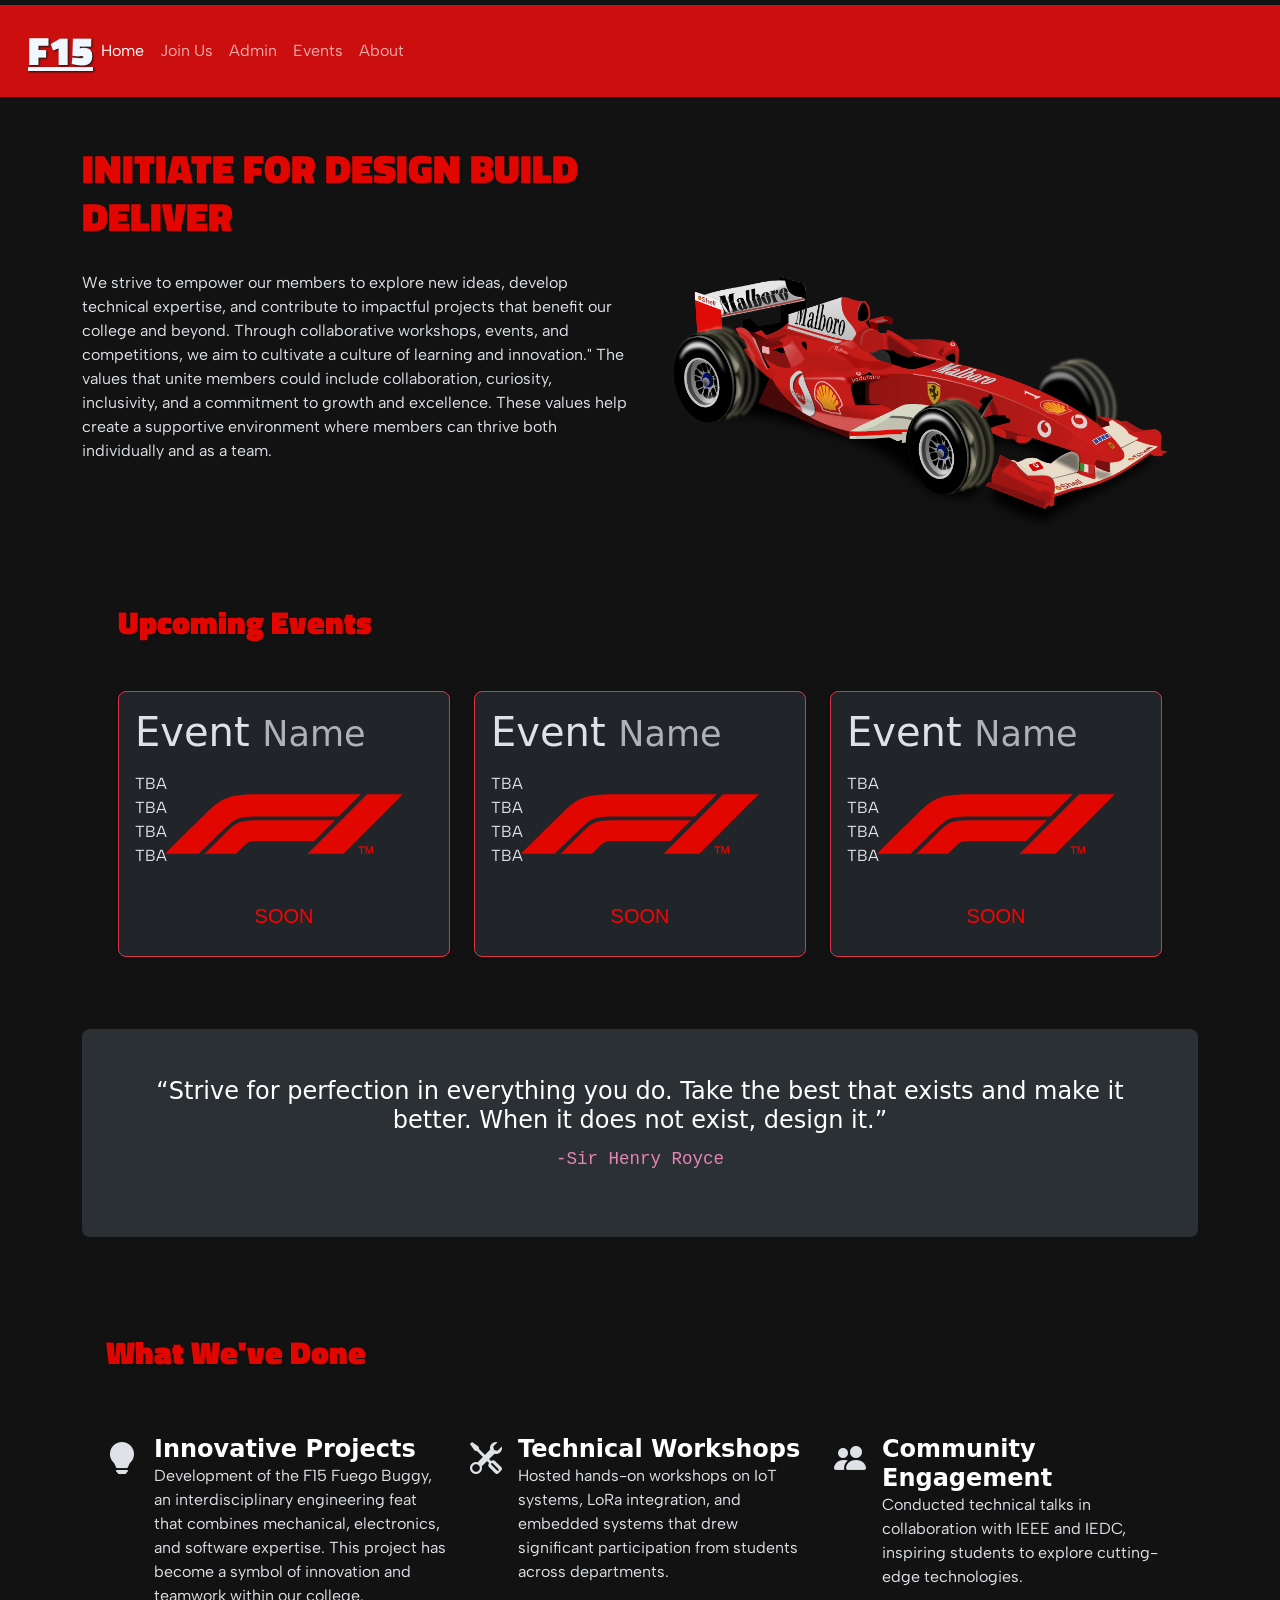
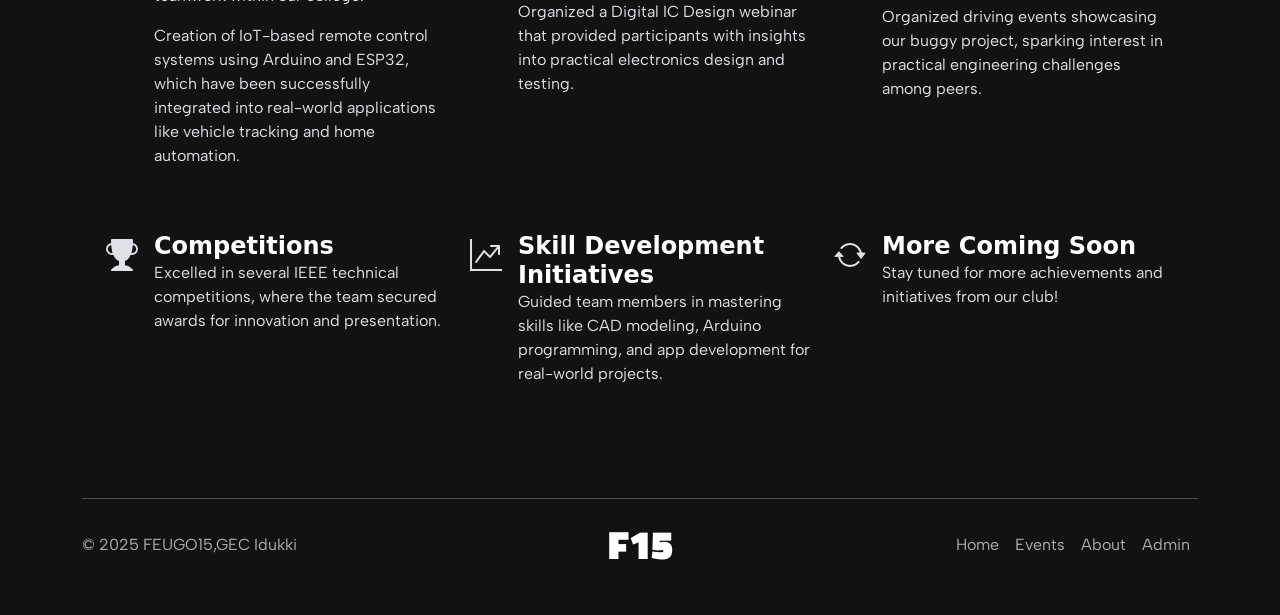
==== index.html @ 9b9661d3 "Change2" ====
<!DOCTYPE html>
<html lang="en" data-bs-theme="dark">
<head>
    <meta charset="UTF-8">
    <meta name="viewport" content="width=device-width, initial-scale=1.0">
    <link href="https://cdn.jsdelivr.net/npm/bootstrap@5.3.6/dist/css/bootstrap.min.css" rel="stylesheet" integrity="sha384-4Q6Gf2aSP4eDXB8Miphtr37CMZZQ5oXLH2yaXMJ2w8e2ZtHTl7GptT4jmndRuHDT" crossorigin="anonymous">
    <link href="https://fonts.googleapis.com/css2?family=Titillium+Web:wght@900&display=swap" rel="stylesheet">
    <link rel="stylesheet" href="./style.css">
    <link rel="stylesheet" href="https://unpkg.com/swiper/swiper-bundle.min.css" />
    <link rel="preconnect" href="https://fonts.googleapis.com">
<link rel="preconnect" href="https://fonts.gstatic.com" crossorigin>
<!-- Add this line in your <head> -->
<link rel="stylesheet" href="https://cdn.jsdelivr.net/npm/bootstrap-icons@1.11.3/font/bootstrap-icons.min.css">
<link rel="preconnect" href="https://fonts.googleapis.com">
<link rel="preconnect" href="https://fonts.gstatic.com" crossorigin>
<link href="https://fonts.googleapis.com/css2?family=Albert+Sans:ital,wght@0,100..900;1,100..900&family=Barlow+Condensed:ital,wght@0,100;0,200;0,300;0,400;0,500;0,600;0,700;0,800;0,900;1,100;1,200;1,300;1,400;1,500;1,600;1,700;1,800;1,900&family=Orbitron:wght@400..900&family=Poppins:ital,wght@0,100;0,200;0,300;0,400;0,500;0,600;0,700;0,800;0,900;1,100;1,200;1,300;1,400;1,500;1,600;1,700;1,800;1,900&display=swap" rel="stylesheet">    <script src="https://unpkg.com/swiper/swiper-bundle.min.js"></script>

    <title>Fuego15-hey</title>
</head>
<body style="background-color: #0000;">
    <nav class="navbar navbar-expand-lg px-3 py-3 nav-dark" style="background-color: rgb(203, 14, 14); margin-top: 5px;">
  <div class="container-fluid">
    <a class="formula-1-text" style="color: aliceblue; font-size: 40px;" href="#">F15</a>
        
    <button class="navbar-toggler" type="button" data-bs-toggle="collapse" data-bs-target="#navbarSupportedContent" aria-controls="navbarSupportedContent" aria-expanded="false" aria-label="Toggle navigation">
      <span class="navbar-toggler-icon"></span>
    </button>
    
    <div class="collapse navbar-collapse" id="navbarSupportedContent">
      <ul class="navbar-nav me-auto mb-2 mb-lg-0">
        <li class="nav-item">
          <a class="nav-link active" aria-current="page" href="#">Home</a>
        </li>
        <li class="nav-item">
          <a class="nav-link" href="#join">Join Us</a>
        </li>
        <li class="nav-item">
          <a class="nav-link" href="#">Admin</a>
        </li>
        <li class="nav-item">
          <a class="nav-link" href="#event">Events</a>
        </li>
        <li class="nav-item dropdown">
          <a class="nav-link" href="./about.html">
            About
          </a>
      
        </li>
        <li class="nav-item">
          <a class="nav-link disabled" aria-disabled="true"></a>
        </li>
      </ul>
      
    </div>
  </div>
</nav>
</div>
<section class="intro container mt-5">
    <div class="row">
        <div class="col-md-6">
            <h1 class="formula-1-text" style="margin-bottom: 30px; margin-right: 50px; font-size: 40px;">INITIATE FOR DESIGN BUILD DELIVER</h1>
            <p style="margin-bottom: 30px;"> We strive to empower our members to explore new ideas, develop technical expertise, and contribute to impactful projects that benefit our college and beyond. Through collaborative workshops, events, and competitions, we aim to cultivate a culture of learning and innovation."

The values that unite members could include collaboration, curiosity, inclusivity, and a commitment to growth and excellence. These values help create a supportive environment where members can thrive both individually and as a team.

</p>
        </div>
        <div class="col-md-6">
            <img src="./src/f1car.png" controls class="img-fluid" alt="videofile" style="border-radius: 5px;">
         </div>
    </div>
</section>
<section class="container mt-5">
    
</section>
<section class="container mt-5">
    
</section>

<section id="event" class="event container mt-5 px-5">
  <h1 class="formula-1-text " style="margin-bottom: 50px;">Upcoming Events</h1>
  <div class="row row-cols-1 row-cols-md-3 mb-3" style="justify-content: left;">
     <div class="col">
  <div class="card mb-4 rounded-3 shadow-sm text-start border border-danger" style="background-image: url('./src/F1\ Formula\ 1.svg'); background-size: cover; background-position: center;">
    <!-- Removed the empty card-body that was adding top space -->
    <div class="card-body">
      <h1 class="card-title pricing-card-title">Event
        <small class="text-body-secondary fw-light">Name</small>
      </h1>
      <ul class="list-unstyled mt-3 mb-4">
        <li>TBA</li>
        <li>TBA</li>
        <li>TBA</li>
        <li>TBA</li>
      </ul>
      <button type="button" class="w-100 btn btn-lg" style="font-family:'Franklin Gothic Medium', 'Arial Narrow', Arial, sans-serif; color: red;">SOON</button>
    </div>
  </div>
</div>
<div class="col">
  <div class="card mb-4 rounded-3 shadow-sm text-start border border-danger" style="background-image: url('./src/F1\ Formula\ 1.svg'); background-size: cover; background-position: center;">
    <!-- Removed the empty card-body that was adding top space -->
    <div class="card-body">
      <h1 class="card-title pricing-card-title">Event
        <small class="text-body-secondary fw-light">Name</small>
      </h1>
      <ul class="list-unstyled mt-3 mb-4">
        <li>TBA</li>
        <li>TBA</li>
        <li>TBA</li>
        <li>TBA</li>
      </ul>
      <button type="button" class="w-100 btn btn-lg "  style="font-family:'Franklin Gothic Medium', 'Arial Narrow', Arial, sans-serif; color: red;">SOON</button>
    </div>
  </div>
</div>
<div class="col">
  <div class="card mb-4 rounded-3 shadow-sm text-start border border-danger" style="background-image: url('./src/F1\ Formula\ 1.svg'); background-size: cover; background-position: center;">
    <!-- Removed the empty card-body that was adding top space -->
    <div class="card-body">
      
      <h1 class="card-title pricing-card-title">Event
        <small class="text-body-secondary fw-light">Name</small>
        
      </h1>
      
      <ul class="list-unstyled mt-3 mb-4">
        <li>TBA</li>
        <li>TBA</li>
        <li>TBA</li>
        <li>TBA</li>
      </ul>
      <button type="button" class="w-100 btn btn-lg "  style="font-family:'Franklin Gothic Medium', 'Arial Narrow', Arial, sans-serif; color: red;">SOON</button>
    </div>
  </div>
</div>
</div>
</section>
<section class="container mt-5">
 <div class="p-5 text-center bg-body-tertiary rounded-3">
   <h4 class="text-body-emphasis">“Strive for perfection in everything you do. Take the best that exists and make it better. When it does not exist, design it.”</h4>
    <p class="lead">
<code>-Sir Henry Royce</code>


</p> </div>
</section>


<!-- Combined "What We've Done" content into the selected section with Bootstrap columns and icons -->
<section class="what-we-done">
  <div class="container mt-5">
  <div class="container px-4 py-5" id="featured-3">
    <h2 class="pb-2 formula-1-text">What We've Done</h2>
    <div class="row g-4 py-5 row-cols-1 row-cols-lg-3">
      <div class="feature col d-flex align-items-start">
        <div class="feature-icon d-inline-flex align-items-center justify-content-center  fs-2 mb-3 me-3">
          <i class="bi bi-lightbulb-fill"></i>
        </div>
        <div>
          <h3 class="fw-bold mb-0 fs-4 text-body-emphasis">Innovative Projects</h3>
          <p>Development of the F15 Fuego Buggy, an interdisciplinary engineering feat that combines mechanical, electronics, and software expertise. This project has become a symbol of innovation and teamwork within our college.</p>
          <p>Creation of IoT-based remote control systems using Arduino and ESP32, which have been successfully integrated into real-world applications like vehicle tracking and home automation.</p>
        </div>
      </div>
      <div class="feature col d-flex align-items-start">
        <div class="feature-icon d-inline-flex align-items-center justify-content-center  fs-2 mb-3 me-3">
          <i class="bi bi-tools"></i>
        </div>
        <div>
          <h3 class="fw-bold mb-0 fs-4 text-body-emphasis">Technical Workshops</h3>
          <p>Hosted hands-on workshops on IoT systems, LoRa integration, and embedded systems that drew significant participation from students across departments.</p>
          <p>Organized a Digital IC Design webinar that provided participants with insights into practical electronics design and testing.</p>
        </div>
      </div>
      <div class="feature col d-flex align-items-start">
        <div class="feature-icon d-inline-flex align-items-center justify-content-center  fs-2 mb-3 me-3">
          <i class="bi bi-people-fill"></i>
        </div>
        <div>
          <h3 class="fw-bold mb-0 fs-4 text-body-emphasis">Community Engagement</h3>
          <p>Conducted technical talks in collaboration with IEEE and IEDC, inspiring students to explore cutting-edge technologies.</p>
          <p>Organized driving events showcasing our buggy project, sparking interest in practical engineering challenges among peers.</p>
        </div>
      </div>
    </div>
    <div class="row g-4 row-cols-1 row-cols-lg-3">
      <div class="feature col d-flex align-items-start">
        <div class="feature-icon d-inline-flex align-items-center justify-content-center  fs-2 mb-3 me-3">
          <i class="bi bi-trophy-fill"></i>
        </div>
        <div>
          <h3 class="fw-bold mb-0 fs-4 text-body-emphasis">Competitions</h3>
          <p>Excelled in several IEEE technical competitions, where the team secured awards for innovation and presentation.</p>
        </div>
      </div>
      <div class="feature col d-flex align-items-start">
        <div class="feature-icon d-inline-flex align-items-center justify-content-center  fs-2 mb-3 me-3">
          <i class="bi bi-graph-up-arrow"></i>
        </div>
        <div>
          <h3 class="fw-bold mb-0 fs-4 text-body-emphasis">Skill Development Initiatives</h3>
          <p>Guided team members in mastering skills like CAD modeling, Arduino programming, and app development for real-world projects.</p>
        </div>
      </div>
      <div class="feature col d-flex align-items-start">
        <div class="feature-icon d-inline-flex align-items-center justify-content-center   fs-2 mb-3 me-3">
          <i class="bi bi-arrow-repeat spinner" role="status" aria-label="Loading"></i>
        </div>
        <div>
          <h3 class="fw-bold mb-0 fs-4 text-body-emphasis">More Coming Soon</h3>
          <p>Stay tuned for more achievements and initiatives from our club!</p>
        </div>
      </div>
    </div>
  </div>
</section>
<!--- 

<section class="join">
<div id="join" class="container mt-5 d-flex justify-content-center">
<div class="col-md-7 col-lg-8"> <h4 class="formula-1-text">Join Us</h4> 
  <form class="needs-validation" novalidate=""> 
    <div class="row g-3"> 
      <div class="col-sm-6">
         <label for="firstName" class="form-label">First name</label> 
         <input type="text" class="form-control" id="firstName" placeholder="" value="" required="" fdprocessedid="rnt74s">
          <div class="invalid-feedback">
Valid first name is required.
</div> </div>
 <div class="col-sm-6"> 
  <label for="lastName" class="form-label">Last name</label> 
  <input type="text" class="form-control" id="lastName" placeholder="" value="" required="" fdprocessedid="wjozet"> 
  <div class="invalid-feedback">
Valid last name is required.
</div> 
</div> 
<div class="col-12"> 
  <div class="col-12"> <label for="email" class="form-label">Contact </label> <input type="email" class="form-control" id="email" placeholder="contact" fdprocessedid="20s03f"> <div class="invalid-feedback">
Please enter a valid email address for shipping updates.
</div> </div> </div>
  <button class="w-100 btn btn-primary btn-lg" type="submit" fdprocessedid="j8q9zg">Submit</button> </form> </div>
</div>
</section>-->
<section class="footer">
<div class="container mt-5">
  <footer class="d-flex flex-wrap justify-content-between align-items-center py-3 my-4 border-top">
     <p class="col-md-4 mb-0 text-body-secondary">© 2025 FEUGO15,GEC Idukki</p> 
 
      <a class="formula-1-text col-md-4 d-flex align-items-center justify-content-center mb-3 mb-md-0 me-md-auto link-body-emphasis text-decoration-none" aria-label="Bootstrap" style="color: aliceblue; font-size: 40px;" href="#">F15</a>
      
    </a>
     <ul class="nav col-md-4 justify-content-end">
       <li class="nav-item"><a href="#" class="nav-link px-2 text-body-secondary">Home</a>
      </li> 
      <li class="nav-item">
        <a href="#event" class="nav-link px-2 text-body-secondary">Events</a>
      </li> 
      <li class="nav-item">
        <a href="./about.html" class="nav-link px-2 text-body-secondary">About</a>
      </li> 
      <li class="nav-item">
        <a href="#" class="nav-link px-2 text-body-secondary">Admin</a>
      </li>
   
    </ul> 
  </footer>
  </div>
</section>
                               

    <script src="https://cdn.jsdelivr.net/npm/bootstrap@5.3.6/dist/js/bootstrap.bundle.min.js" integrity="sha384-j1CDi7MgGQ12Z7Qab0qlWQ/Qqz24Gc6BM0thvEMVjHnfYGF0rmFCozFSxQBxwHKO" crossorigin="anonymous"></script>
    </body>
</html>
---- style.css ----
/* style.css */
.formula-1-text {
    font-family: 'Titillium Web', Arial, sans-serif;
    font-weight: 900;
    text-transform: uppercas
    letter-spacing: 0.15em;
    font-size: 2rem;
    color: #e10600; /* Formula 1 red */
    text-shadow: 1px 1px 2px #111;
    /* Remove inline font-family and color from HTML */
}
p,li {
  font-family: "Albert Sans", sans-serif;
  font-optical-sizing: auto;
  font-weight: <weight>;
  font-style: normal;
}
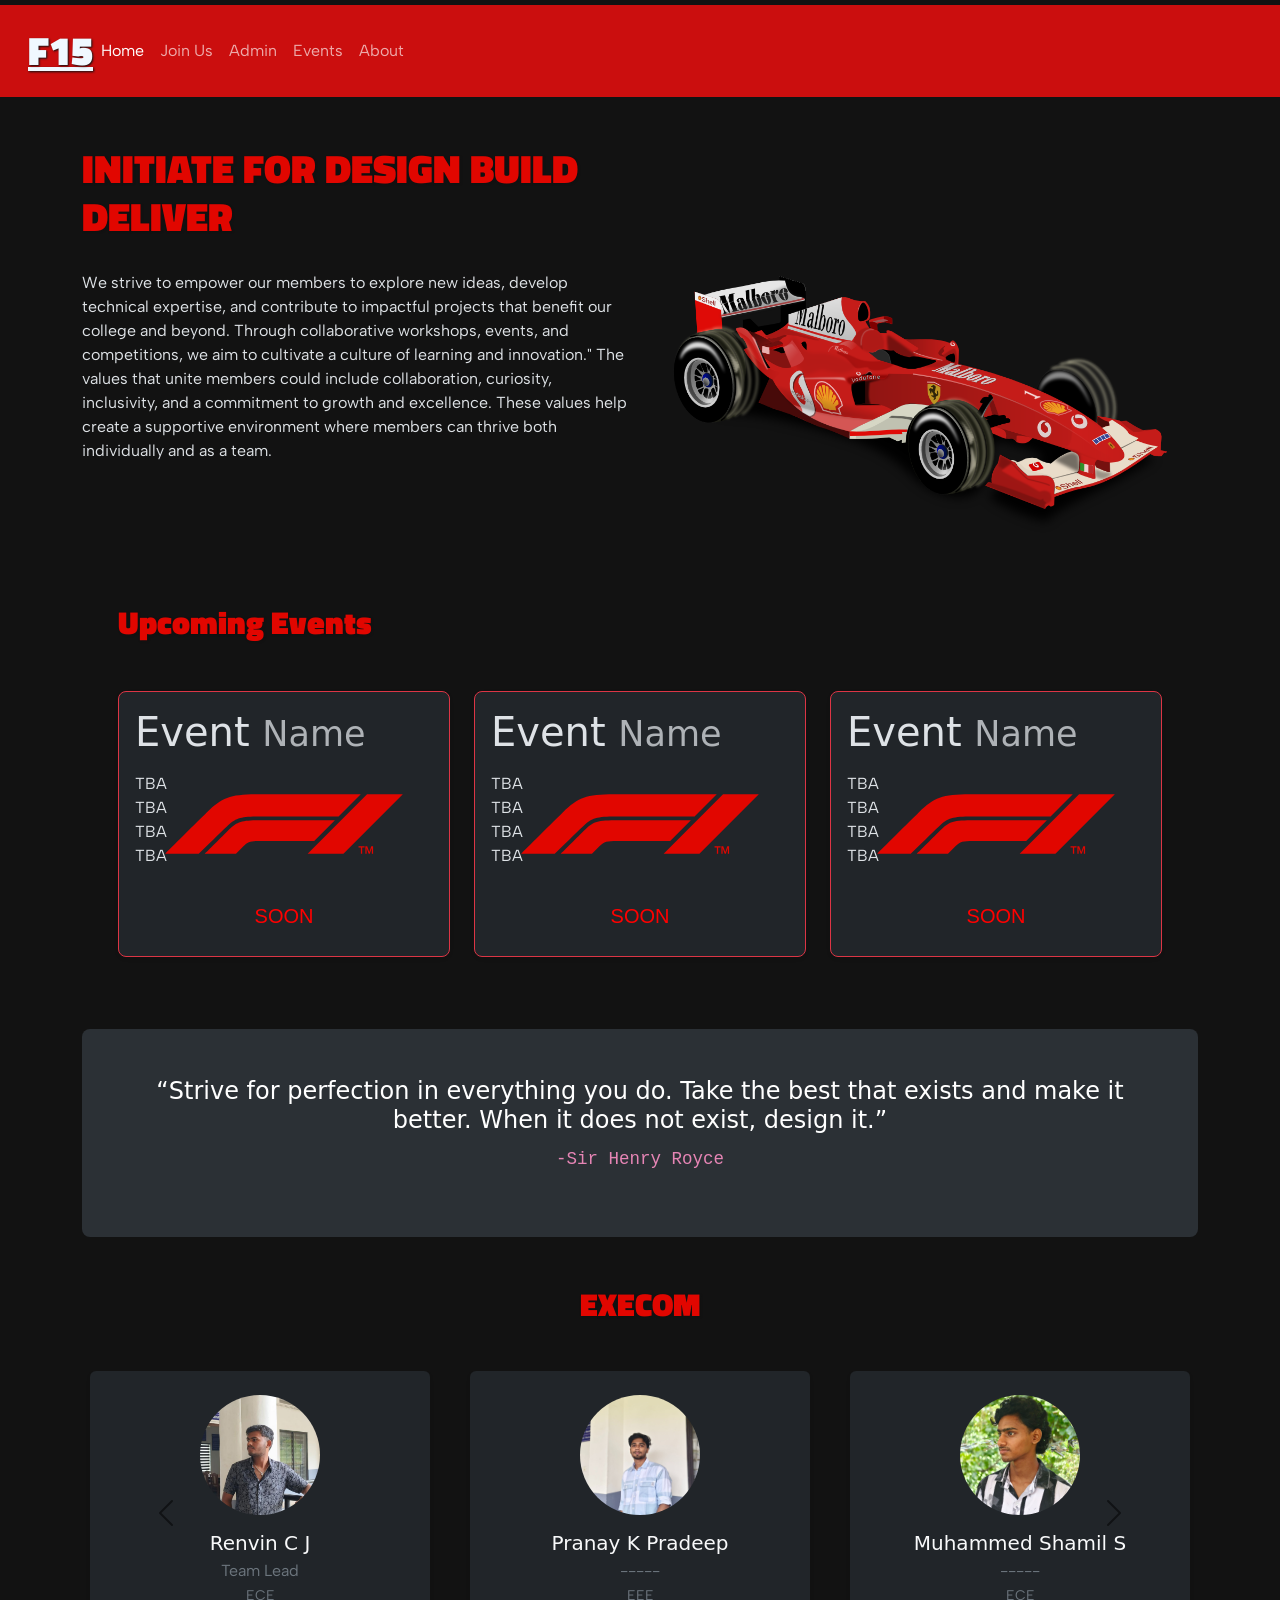
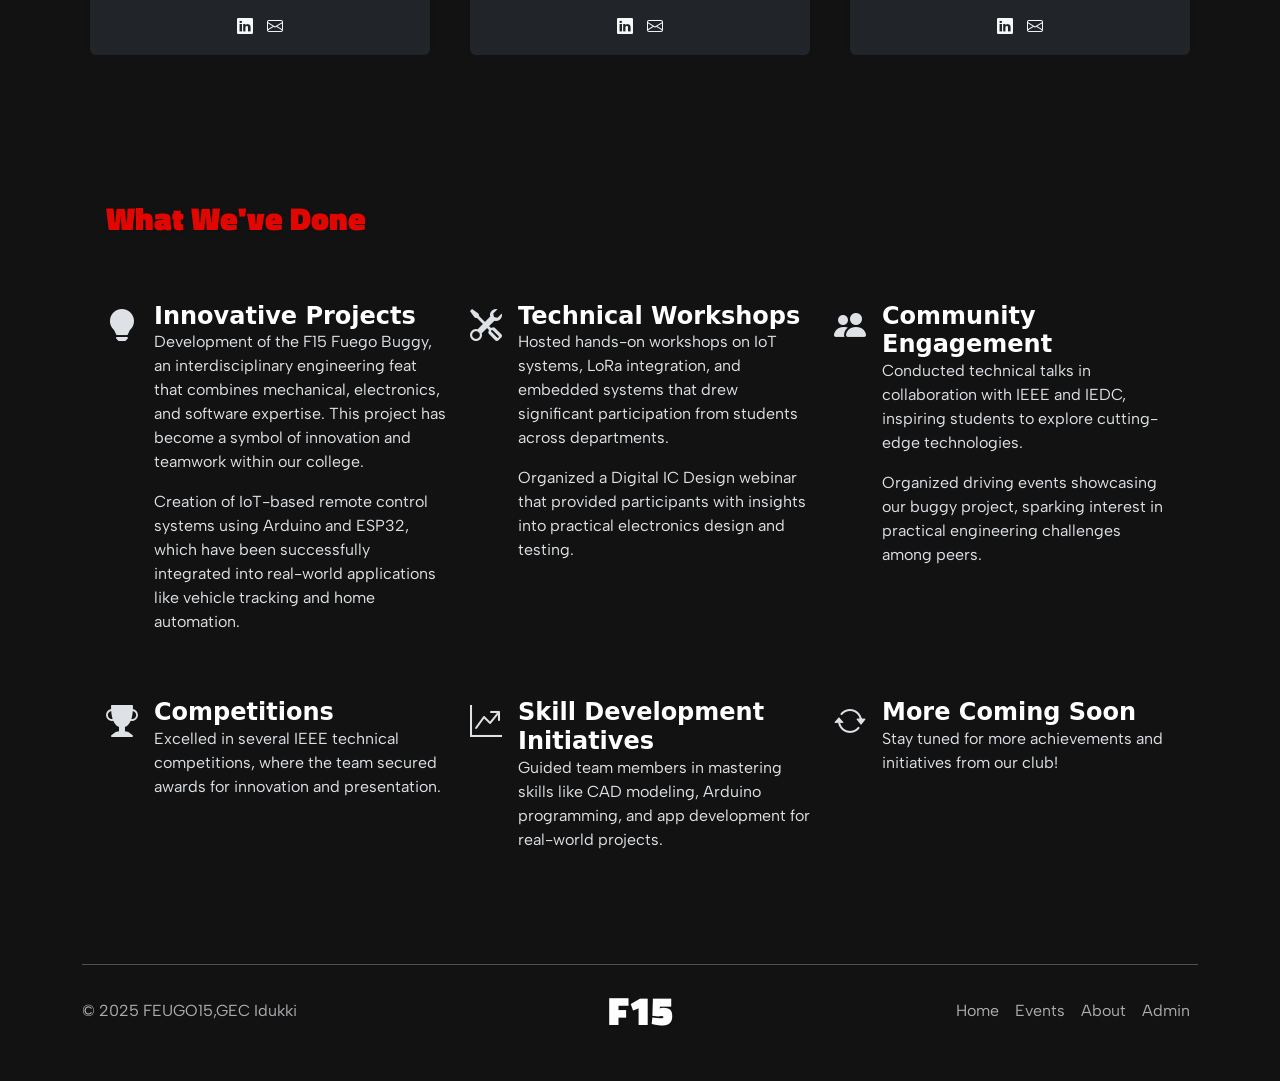
==== commit f224d7e1: "Change8" ====
--- a/index.html
+++ b/index.html
@@ -145,7 +145,112 @@
 
 </p> </div>
 </section>
-
+<section class="members py-5">
+  <div class="container">
+    <h1 class="formula-1-text mb-5 text-center" data-aos="fade-up">EXECOM</h1>
+    <div id="membersCarousel" class="carousel slide" data-bs-ride="carousel">
+      <div class="carousel-inner">
+        <!-- Slide 1 -->
+        <div class="carousel-item active">
+          <div class="row justify-content-center">
+            <div class="col-10 col-sm-6 col-md-4">
+              <div class="card text-center border-0 shadow-sm bg-dark text-light mx-2">
+                <img src="./src/members/renvun.png" class="card-img-top rounded-circle mx-auto mt-4" alt="Renvin C J" style="width: 120px; height: 120px; object-fit: cover;">
+                <div class="card-body">
+                  <h5 class="card-title mb-1">Renvin C J</h5>
+                  <p class="card-text mb-2 text-secondary">Team Lead<br><span class="small">ECE</span></p>
+                  <div>
+                    <a href="#" class="text-light me-2"><i class="bi bi-linkedin"></i></a>
+                    <a href="#" class="text-light"><i class="bi bi-envelope"></i></a>
+                  </div>
+                </div>
+              </div>
+            </div>
+            <div class="col-10 col-sm-6 col-md-4 d-none d-md-block">
+              <div class="card text-center border-0 shadow-sm bg-dark text-light mx-2">
+                <img src="./src/members/pranay.jpg" class="card-img-top rounded-circle mx-auto mt-4" alt="Pranay K Pradeep" style="width: 120px; height: 120px; object-fit: cover;">
+                <div class="card-body">
+                  <h5 class="card-title mb-1">Pranay K Pradeep</h5>
+                  <p class="card-text mb-2 text-secondary">-----<br><span class="small">EEE</span></p>
+                  <div>
+                    <a href="#" class="text-light me-2"><i class="bi bi-linkedin"></i></a>
+                    <a href="#" class="text-light"><i class="bi bi-envelope"></i></a>
+                  </div>
+                </div>
+              </div>
+            </div>
+            <div class="col-10 col-sm-6 col-md-4 d-none d-md-block">
+              <div class="card text-center border-0 shadow-sm bg-dark text-light mx-2">
+                <img src="./src/members/shamil.jpg" class="card-img-top rounded-circle mx-auto mt-4" alt="Muhammed Shamil S" style="width: 120px; height: 120px; object-fit: cover;">
+                <div class="card-body">
+                  <h5 class="card-title mb-1">Muhammed Shamil S</h5>
+                  <p class="card-text mb-2 text-secondary">-----<br><span class="small">ECE</span></p>
+                  <div>
+                    <a href="#" class="text-light me-2"><i class="bi bi-linkedin"></i></a>
+                    <a href="#" class="text-light"><i class="bi bi-envelope"></i></a>
+                  </div>
+                </div>
+              </div>
+            </div>
+          </div>
+        </div>
+        <!-- Slide 2 -->
+        <div class="carousel-item">
+          <div class="row justify-content-center">
+            <div class="col-10 col-sm-6 col-md-4">
+              <div class="card text-center border-0 shadow-sm bg-dark text-light mx-2">
+                <img src="./src/members/joel.png" class="card-img-top rounded-circle mx-auto mt-4" alt="Joel Joseph" style="width: 120px; height: 120px; object-fit: cover;">
+                <div class="card-body">
+                  <h5 class="card-title mb-1">Joel Joseph</h5>
+                  <p class="card-text mb-2 text-secondary">-----<br><span class="small">EEE</span></p>
+                  <div>
+                    <a href="#" class="text-light me-2"><i class="bi bi-linkedin"></i></a>
+                    <a href="#" class="text-light"><i class="bi bi-envelope"></i></a>
+                  </div>
+                </div>
+              </div>
+            </div>
+            <div class="col-10 col-sm-6 col-md-4 d-none d-md-block">
+              <div class="card text-center border-0 shadow-sm bg-dark text-light mx-2">
+                <img src="./src/members/arjun.png" class="card-img-top rounded-circle mx-auto mt-4" alt="Arjun" style="width: 120px; height: 120px; object-fit: cover;">
+                <div class="card-body">
+                  <h5 class="card-title mb-1">Arjun</h5>
+                  <p class="card-text mb-2 text-secondary">-----<br><span class="small">EEE</span></p>
+                  <div>
+                    <a href="#" class="text-light me-2"><i class="bi bi-linkedin"></i></a>
+                    <a href="#" class="text-light"><i class="bi bi-envelope"></i></a>
+                  </div>
+                </div>
+              </div>
+            </div>
+            <div class="col-10 col-sm-6 col-md-4 d-none d-md-block">
+              <div class="card text-center border-0 shadow-sm bg-dark text-light mx-2">
+                <img src="./src/members/athul.png" class="card-img-top rounded-circle mx-auto mt-4" alt="Athul Krishnan" style="width: 120px; height: 120px; object-fit: cover;">
+                <div class="card-body">
+                  <h5 class="card-title mb-1">Athul Krishnan</h5>
+                  <p class="card-text mb-2 text-secondary">-----<br><span class="small">EEE</span></p>
+                  <div>
+                    <a href="#" class="text-light me-2"><i class="bi bi-linkedin"></i></a>
+                    <a href="#" class="text-light"><i class="bi bi-envelope"></i></a>
+                  </div>
+                </div>
+              </div>
+            </div>
+          </div>
+        </div>
+        <!-- Add more slides as needed, each with up to 3 members -->
+      </div>
+      <button class="carousel-control-prev" type="button" data-bs-target="#membersCarousel" data-bs-slide="prev">
+        <span class="carousel-control-prev-icon" aria-hidden="true"></span>
+        <span class="visually-hidden">Previous</span>
+      </button>
+      <button class="carousel-control-next" type="button" data-bs-target="#membersCarousel" data-bs-slide="next">
+        <span class="carousel-control-next-icon" aria-hidden="true"></span>
+        <span class="visually-hidden">Next</span>
+      </button>
+    </div>
+  </div>
+</section>
 
 <!-- Combined "What We've Done" content into the selected section with Bootstrap columns and icons -->
 <section class="what-we-done">
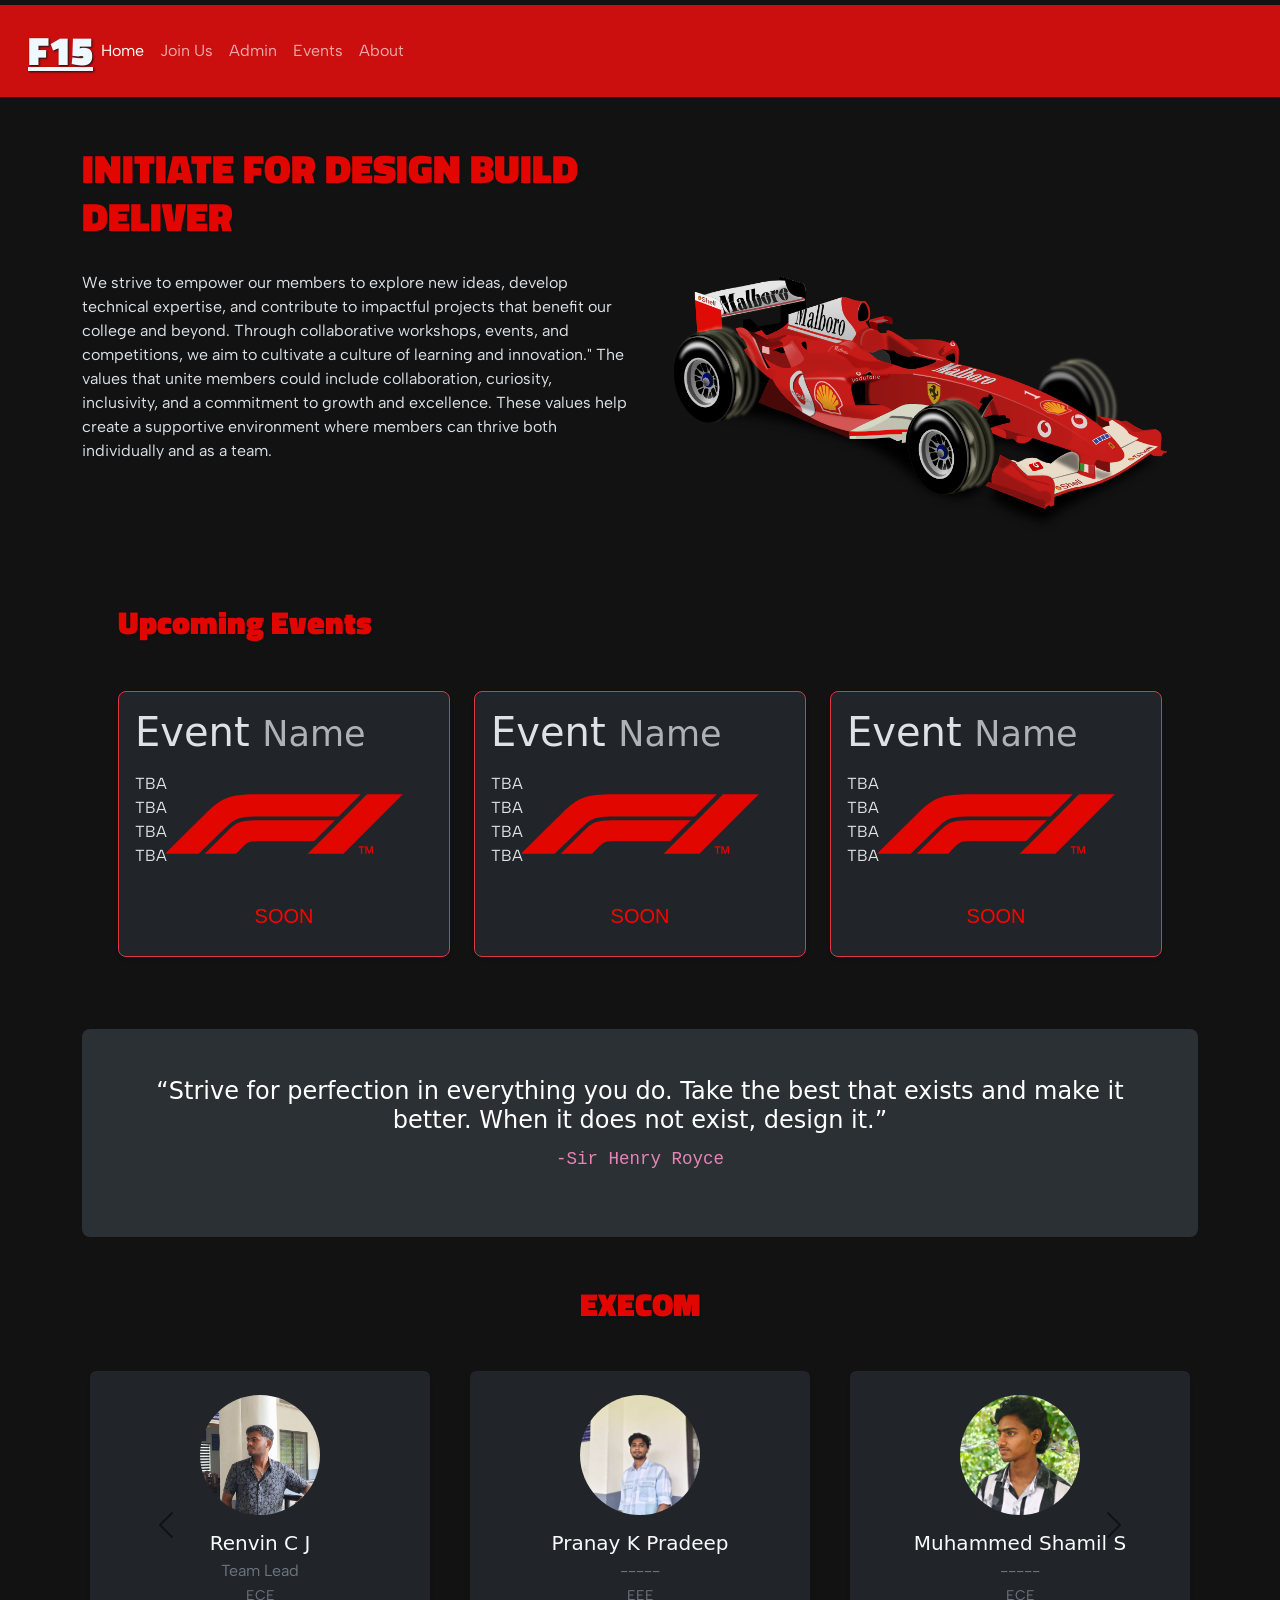
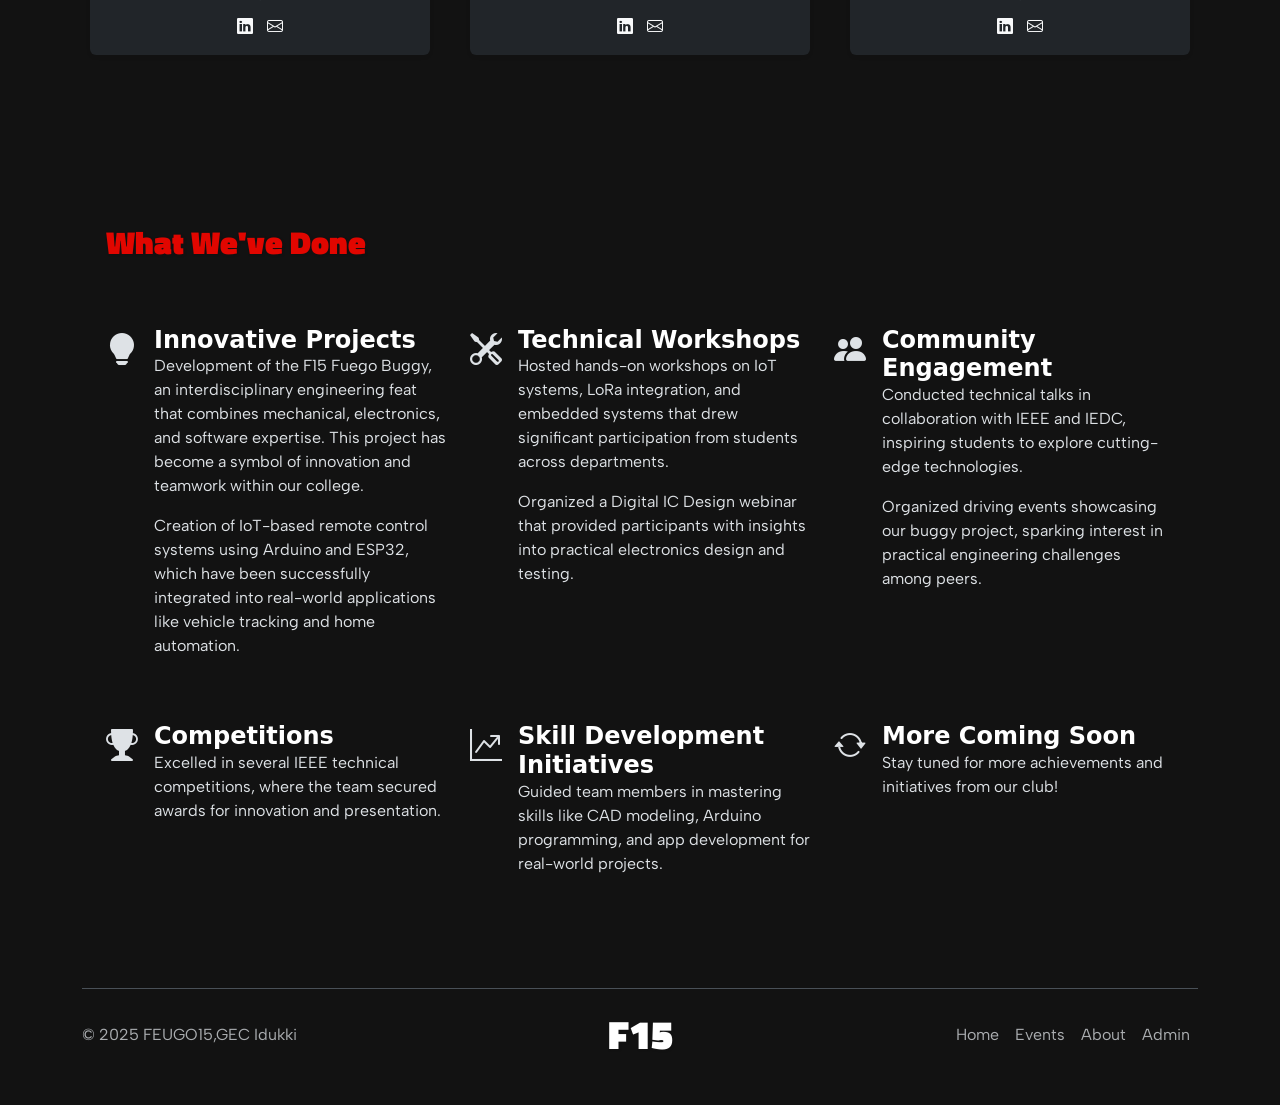
==== commit 9573bce8: "Change9" ====
--- a/index.html
+++ b/index.html
@@ -153,7 +153,7 @@
         <!-- Slide 1 -->
         <div class="carousel-item active">
           <div class="row justify-content-center">
-            <div class="col-10 col-sm-6 col-md-4">
+            <div class="col-12 col-sm-6 col-md-4 mb-4">
               <div class="card text-center border-0 shadow-sm bg-dark text-light mx-2">
                 <img src="./src/members/renvun.png" class="card-img-top rounded-circle mx-auto mt-4" alt="Renvin C J" style="width: 120px; height: 120px; object-fit: cover;">
                 <div class="card-body">
@@ -166,7 +166,7 @@
                 </div>
               </div>
             </div>
-            <div class="col-10 col-sm-6 col-md-4 d-none d-md-block">
+            <div class="col-12 col-sm-6 col-md-4 mb-4 d-none d-sm-block">
               <div class="card text-center border-0 shadow-sm bg-dark text-light mx-2">
                 <img src="./src/members/pranay.jpg" class="card-img-top rounded-circle mx-auto mt-4" alt="Pranay K Pradeep" style="width: 120px; height: 120px; object-fit: cover;">
                 <div class="card-body">
@@ -179,7 +179,7 @@
                 </div>
               </div>
             </div>
-            <div class="col-10 col-sm-6 col-md-4 d-none d-md-block">
+            <div class="col-12 col-sm-6 col-md-4 mb-4 d-none d-md-block">
               <div class="card text-center border-0 shadow-sm bg-dark text-light mx-2">
                 <img src="./src/members/shamil.jpg" class="card-img-top rounded-circle mx-auto mt-4" alt="Muhammed Shamil S" style="width: 120px; height: 120px; object-fit: cover;">
                 <div class="card-body">
@@ -197,7 +197,7 @@
         <!-- Slide 2 -->
         <div class="carousel-item">
           <div class="row justify-content-center">
-            <div class="col-10 col-sm-6 col-md-4">
+            <div class="col-12 col-sm-6 col-md-4 mb-4">
               <div class="card text-center border-0 shadow-sm bg-dark text-light mx-2">
                 <img src="./src/members/joel.png" class="card-img-top rounded-circle mx-auto mt-4" alt="Joel Joseph" style="width: 120px; height: 120px; object-fit: cover;">
                 <div class="card-body">
@@ -210,7 +210,7 @@
                 </div>
               </div>
             </div>
-            <div class="col-10 col-sm-6 col-md-4 d-none d-md-block">
+            <div class="col-12 col-sm-6 col-md-4 mb-4 d-none d-sm-block">
               <div class="card text-center border-0 shadow-sm bg-dark text-light mx-2">
                 <img src="./src/members/arjun.png" class="card-img-top rounded-circle mx-auto mt-4" alt="Arjun" style="width: 120px; height: 120px; object-fit: cover;">
                 <div class="card-body">
@@ -223,7 +223,7 @@
                 </div>
               </div>
             </div>
-            <div class="col-10 col-sm-6 col-md-4 d-none d-md-block">
+            <div class="col-12 col-sm-6 col-md-4 mb-4 d-none d-md-block">
               <div class="card text-center border-0 shadow-sm bg-dark text-light mx-2">
                 <img src="./src/members/athul.png" class="card-img-top rounded-circle mx-auto mt-4" alt="Athul Krishnan" style="width: 120px; height: 120px; object-fit: cover;">
                 <div class="card-body">
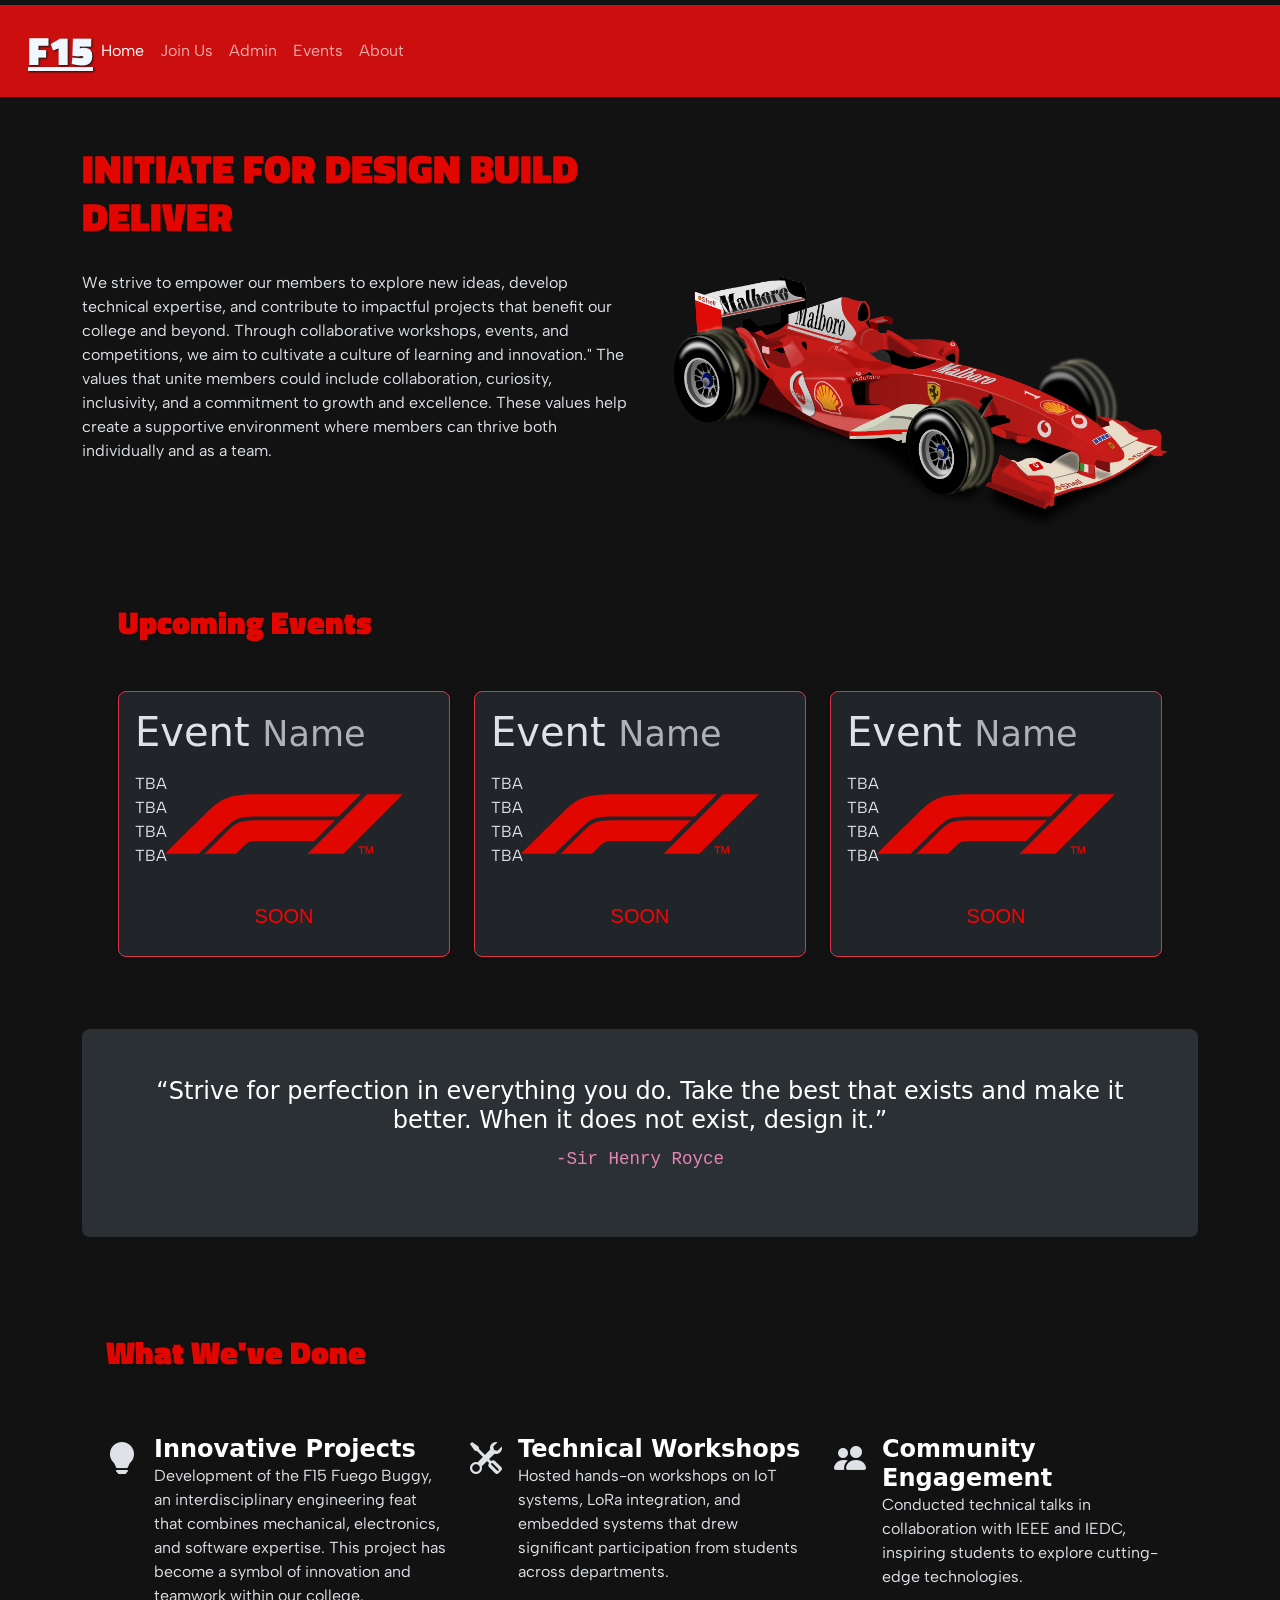
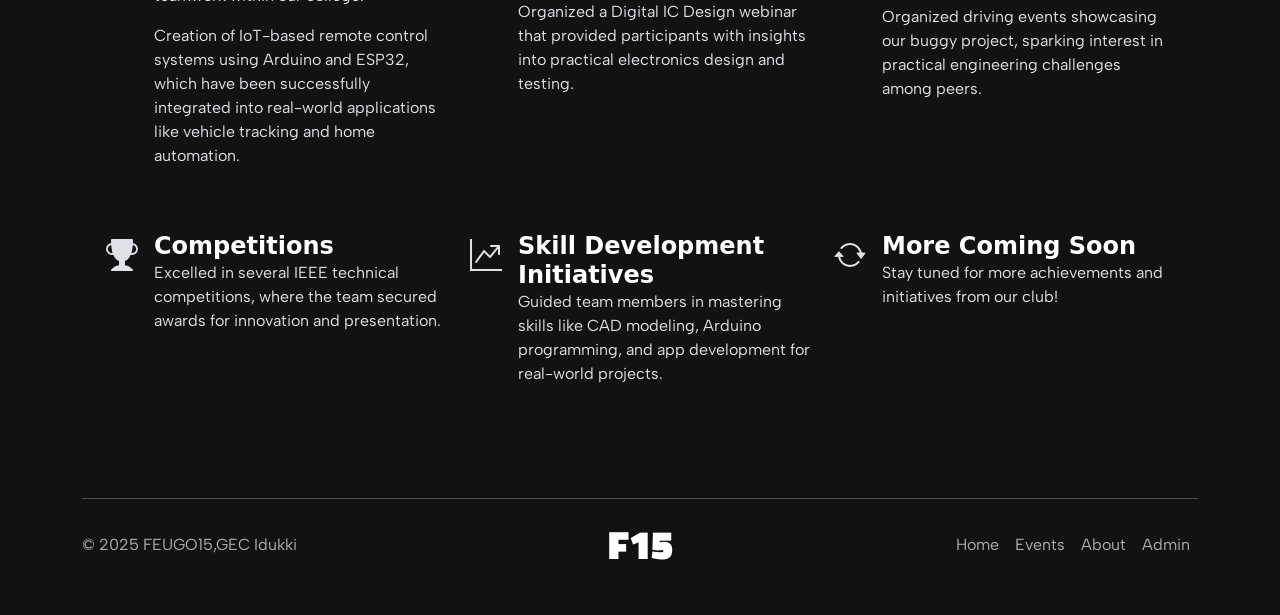
==== commit 986d061c: "Change10" ====
--- a/index.html
+++ b/index.html
@@ -145,12 +145,13 @@
 
 </p> </div>
 </section>
+<!---- 
 <section class="members py-5">
   <div class="container">
     <h1 class="formula-1-text mb-5 text-center" data-aos="fade-up">EXECOM</h1>
     <div id="membersCarousel" class="carousel slide" data-bs-ride="carousel">
       <div class="carousel-inner">
-        <!-- Slide 1 -->
+        
         <div class="carousel-item active">
           <div class="row justify-content-center">
             <div class="col-12 col-sm-6 col-md-4 mb-4">
@@ -194,7 +195,7 @@
             </div>
           </div>
         </div>
-        <!-- Slide 2 -->
+        <!-- Slide 2 --
         <div class="carousel-item">
           <div class="row justify-content-center">
             <div class="col-12 col-sm-6 col-md-4 mb-4">
@@ -238,7 +239,7 @@
             </div>
           </div>
         </div>
-        <!-- Add more slides as needed, each with up to 3 members -->
+        <!-- Add more slides as needed, each with up to 3 members --
       </div>
       <button class="carousel-control-prev" type="button" data-bs-target="#membersCarousel" data-bs-slide="prev">
         <span class="carousel-control-prev-icon" aria-hidden="true"></span>
@@ -251,7 +252,7 @@
     </div>
   </div>
 </section>
-
+--->
 <!-- Combined "What We've Done" content into the selected section with Bootstrap columns and icons -->
 <section class="what-we-done">
   <div class="container mt-5">
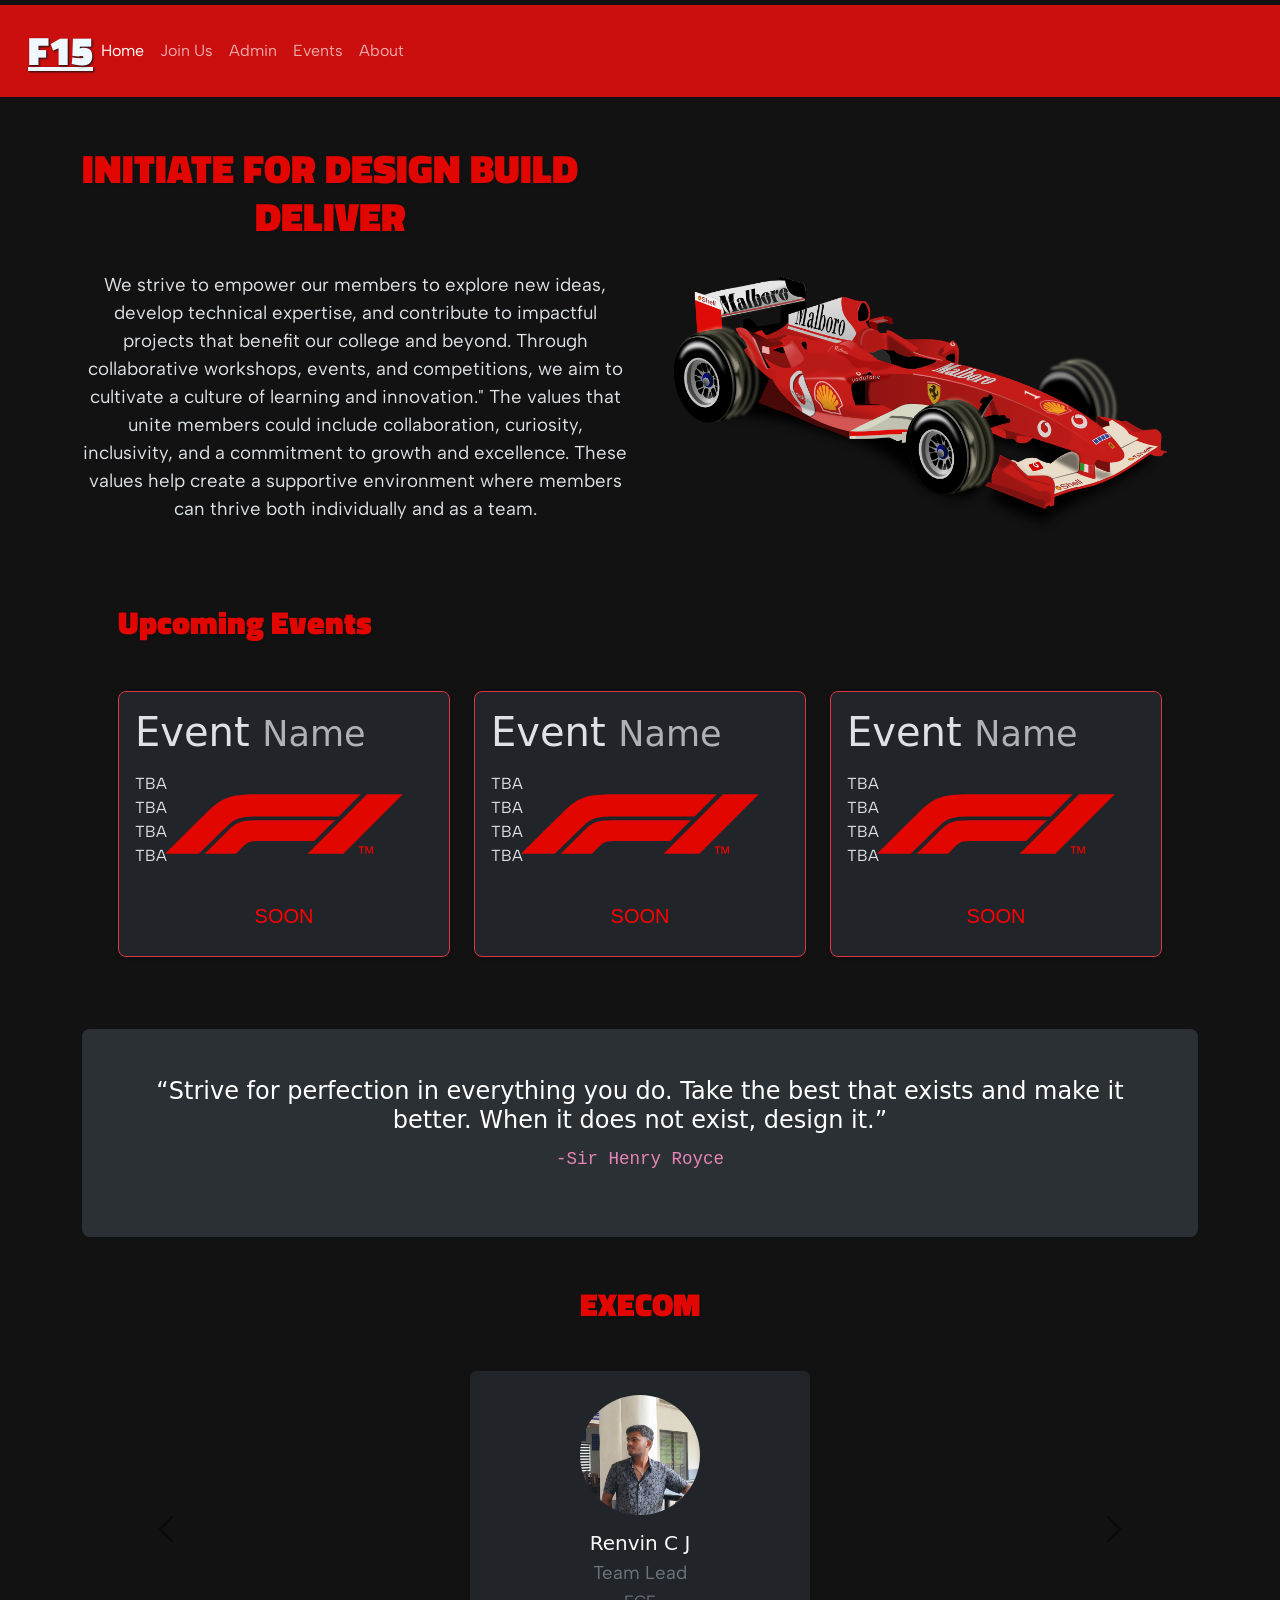
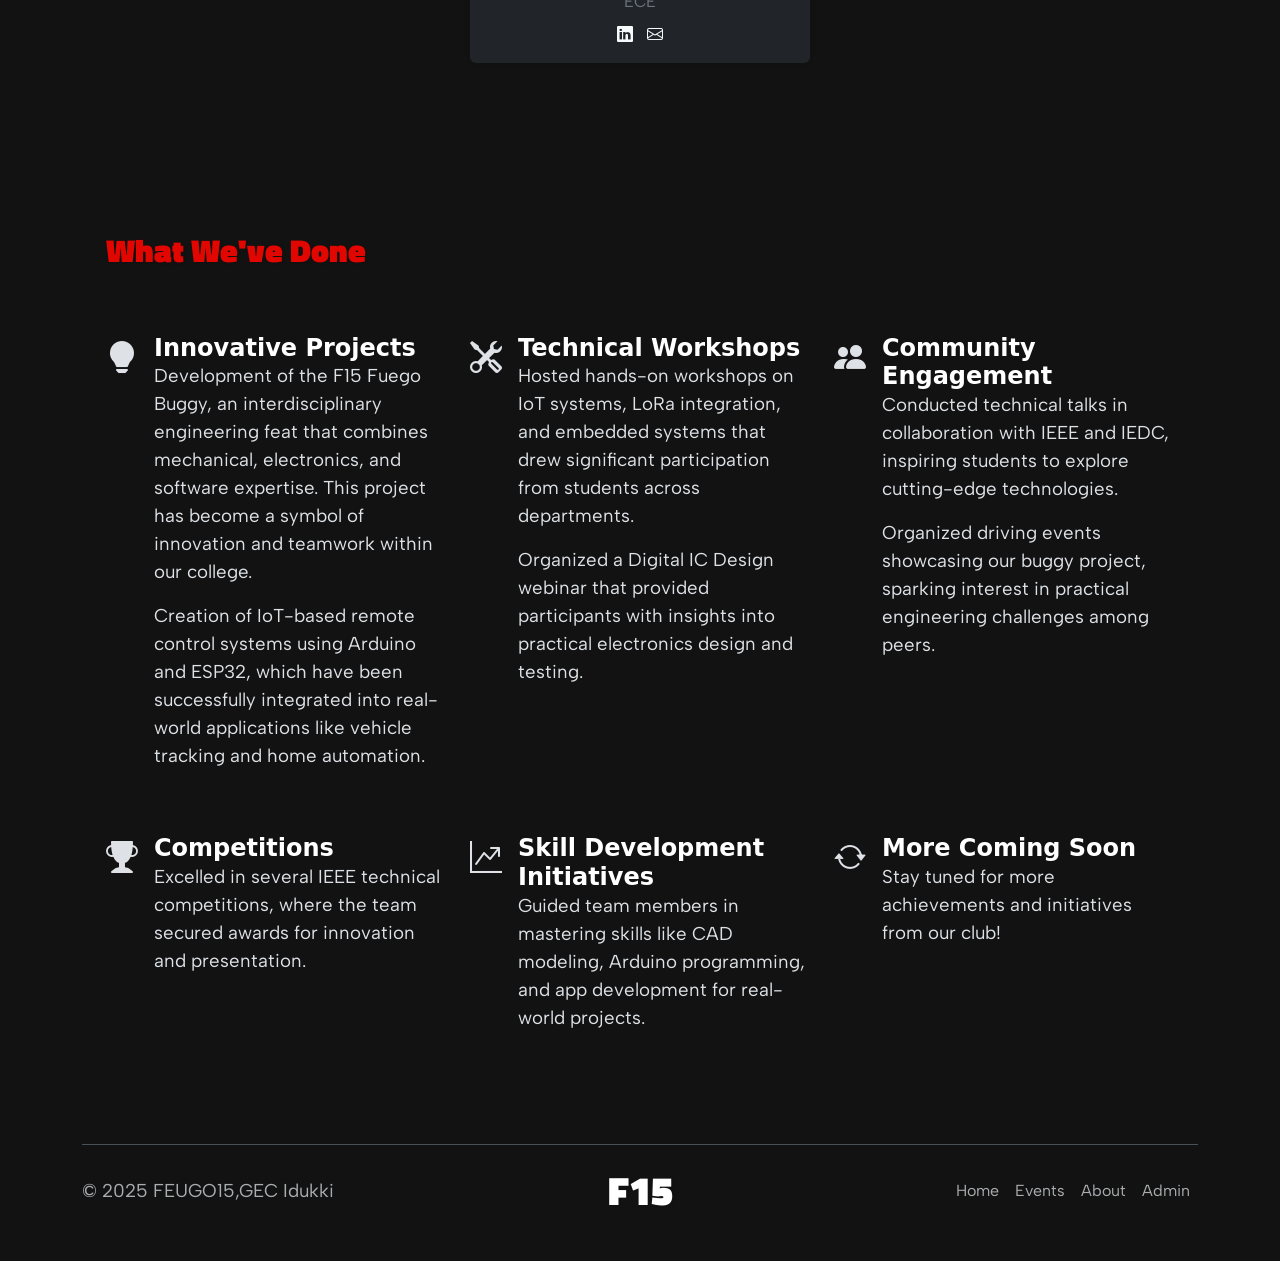
==== commit 337df8b1: "tdy" ====
--- a/index.html
+++ b/index.html
@@ -8,81 +8,67 @@
     <link rel="stylesheet" href="./style.css">
     <link rel="stylesheet" href="https://unpkg.com/swiper/swiper-bundle.min.css" />
     <link rel="preconnect" href="https://fonts.googleapis.com">
-<link rel="preconnect" href="https://fonts.gstatic.com" crossorigin>
-<!-- Add this line in your <head> -->
-<link rel="stylesheet" href="https://cdn.jsdelivr.net/npm/bootstrap-icons@1.11.3/font/bootstrap-icons.min.css">
-<link rel="preconnect" href="https://fonts.googleapis.com">
-<link rel="preconnect" href="https://fonts.gstatic.com" crossorigin>
-<link href="https://fonts.googleapis.com/css2?family=Albert+Sans:ital,wght@0,100..900;1,100..900&family=Barlow+Condensed:ital,wght@0,100;0,200;0,300;0,400;0,500;0,600;0,700;0,800;0,900;1,100;1,200;1,300;1,400;1,500;1,600;1,700;1,800;1,900&family=Orbitron:wght@400..900&family=Poppins:ital,wght@0,100;0,200;0,300;0,400;0,500;0,600;0,700;0,800;0,900;1,100;1,200;1,300;1,400;1,500;1,600;1,700;1,800;1,900&display=swap" rel="stylesheet">    <script src="https://unpkg.com/swiper/swiper-bundle.min.js"></script>
-
+    <link rel="preconnect" href="https://fonts.gstatic.com" crossorigin>
+    <link rel="stylesheet" href="https://cdn.jsdelivr.net/npm/bootstrap-icons@1.11.3/font/bootstrap-icons.min.css">
+    <link rel="preconnect" href="https://fonts.googleapis.com">
+    <link rel="preconnect" href="https://fonts.gstatic.com" crossorigin>
+    <link href="https://fonts.googleapis.com/css2?family=Albert+Sans:ital,wght@0,100..900;1,100..900&family=Barlow+Condensed:ital,wght@0,100;0,200;0,300;0,400;0,500;0,600;0,700;0,800;0,900;1,100;1,200;1,300;1,400;1,500;1,600;1,700;1,800;1,900&family=Orbitron:wght@400..900&family=Poppins:ital,wght@0,100;0,200;0,300;0,400;0,500;0,600;0,700;0,800;0,900;1,100;1,200;1,300;1,400;1,500;1,600;1,700;1,800;1,900&display=swap" rel="stylesheet">    <script src="https://unpkg.com/swiper/swiper-bundle.min.js"></script>
     <title>Fuego15-hey</title>
 </head>
 <body style="background-color: #0000;">
-    <nav class="navbar navbar-expand-lg px-3 py-3 nav-dark" style="background-color: rgb(203, 14, 14); margin-top: 5px;">
-  <div class="container-fluid">
-    <a class="formula-1-text" style="color: aliceblue; font-size: 40px;" href="#">F15</a>
-        
-    <button class="navbar-toggler" type="button" data-bs-toggle="collapse" data-bs-target="#navbarSupportedContent" aria-controls="navbarSupportedContent" aria-expanded="false" aria-label="Toggle navigation">
-      <span class="navbar-toggler-icon"></span>
-    </button>
-    
-    <div class="collapse navbar-collapse" id="navbarSupportedContent">
-      <ul class="navbar-nav me-auto mb-2 mb-lg-0">
-        <li class="nav-item">
-          <a class="nav-link active" aria-current="page" href="#">Home</a>
-        </li>
-        <li class="nav-item">
-          <a class="nav-link" href="#join">Join Us</a>
-        </li>
-        <li class="nav-item">
-          <a class="nav-link" href="#">Admin</a>
-        </li>
-        <li class="nav-item">
-          <a class="nav-link" href="#event">Events</a>
-        </li>
-        <li class="nav-item dropdown">
-          <a class="nav-link" href="./about.html">
-            About
-          </a>
-      
-        </li>
-        <li class="nav-item">
-          <a class="nav-link disabled" aria-disabled="true"></a>
-        </li>
-      </ul>
-      
-    </div>
-  </div>
-</nav>
+  <nav class="navbar navbar-expand-lg px-3 py-3 nav-dark" style="background-color: rgb(203, 14, 14); margin-top: 5px;">
+    <div class="container-fluid">
+      <a class="formula-1-text" style="color: aliceblue; font-size: 40px;" href="#">F15</a>
+      <button class="navbar-toggler" type="button" data-bs-toggle="collapse" data-bs-target="#navbarSupportedContent" aria-controls="navbarSupportedContent" aria-expanded="false" aria-label="Toggle navigation">
+        <span class="navbar-toggler-icon"></span>
+      </button>
+      <div class="collapse navbar-collapse" id="navbarSupportedContent">
+        <ul class="navbar-nav me-auto mb-2 mb-lg-0">
+          <li class="nav-item">
+            <a class="nav-link active" aria-current="page" href="#">Home</a>
+          </li>
+          <li class="nav-item">
+            <a class="nav-link" href="#join">Join Us</a>
+          </li>
+          <li class="nav-item">
+            <a class="nav-link" href="#">Admin</a>
+          </li>
+          <li class="nav-item">
+            <a class="nav-link" href="#event">Events</a>
+          </li>
+          <li class="nav-item dropdown">
+            <a class="nav-link" href="./about.html">About</a>
+          </li>
+          <li class="nav-item">
+            <a class="nav-link disabled" aria-disabled="true"></a>
+          </li>
+        </ul>
+      </div>
+    </div>
+  </nav>
 </div>
 <section class="intro container mt-5">
-    <div class="row">
-        <div class="col-md-6">
-            <h1 class="formula-1-text" style="margin-bottom: 30px; margin-right: 50px; font-size: 40px;">INITIATE FOR DESIGN BUILD DELIVER</h1>
-            <p style="margin-bottom: 30px;"> We strive to empower our members to explore new ideas, develop technical expertise, and contribute to impactful projects that benefit our college and beyond. Through collaborative workshops, events, and competitions, we aim to cultivate a culture of learning and innovation."
-
-The values that unite members could include collaboration, curiosity, inclusivity, and a commitment to growth and excellence. These values help create a supportive environment where members can thrive both individually and as a team.
-
-</p>
-        </div>
-        <div class="col-md-6">
-            <img src="./src/f1car.png" controls class="img-fluid" alt="videofile" style="border-radius: 5px;">
-         </div>
-    </div>
+  <div class="row">
+    <div class="col-md-6">
+      <h1 class="formula-1-text" style="margin-bottom: 30px; margin-right: 50px; font-size: 40px;">INITIATE FOR DESIGN BUILD DELIVER</h1>
+        <p style="margin-bottom: 30px;"> We strive to empower our members to explore new ideas, develop technical expertise, and contribute to impactful projects that benefit our college and beyond. Through collaborative workshops, events, and competitions, we aim to cultivate a culture of learning and innovation."
+            The values that unite members could include collaboration, curiosity, inclusivity, and a commitment to growth and excellence. These values help create a supportive environment where members can thrive both individually and as a team.
+        </p>
+    </div>
+    <div class="col-md-6">
+      <img src="./src/f1car.png" controls class="img-fluid" alt="videofile" style="border-radius: 5px;">
+    </div>
+  </div>
+</section>
+<section class="container mt-5">    
 </section>
 <section class="container mt-5">
-    
-</section>
-<section class="container mt-5">
-    
-</section>
-
+</section>
 <section id="event" class="event container mt-5 px-5">
   <h1 class="formula-1-text " style="margin-bottom: 50px;">Upcoming Events</h1>
   <div class="row row-cols-1 row-cols-md-3 mb-3" style="justify-content: left;">
      <div class="col">
-  <div class="card mb-4 rounded-3 shadow-sm text-start border border-danger" style="background-image: url('./src/F1\ Formula\ 1.svg'); background-size: cover; background-position: center;">
-    <!-- Removed the empty card-body that was adding top space -->
+        <div class="card mb-4 rounded-3 shadow-sm text-start border border-danger" style="background-image: url('./src/F1\ Formula\ 1.svg'); background-size: cover; background-position: center;">
     <div class="card-body">
       <h1 class="card-title pricing-card-title">Event
         <small class="text-body-secondary fw-light">Name</small>
@@ -99,7 +85,6 @@
 </div>
 <div class="col">
   <div class="card mb-4 rounded-3 shadow-sm text-start border border-danger" style="background-image: url('./src/F1\ Formula\ 1.svg'); background-size: cover; background-position: center;">
-    <!-- Removed the empty card-body that was adding top space -->
     <div class="card-body">
       <h1 class="card-title pricing-card-title">Event
         <small class="text-body-secondary fw-light">Name</small>
@@ -116,7 +101,6 @@
 </div>
 <div class="col">
   <div class="card mb-4 rounded-3 shadow-sm text-start border border-danger" style="background-image: url('./src/F1\ Formula\ 1.svg'); background-size: cover; background-position: center;">
-    <!-- Removed the empty card-body that was adding top space -->
     <div class="card-body">
       
       <h1 class="card-title pricing-card-title">Event
@@ -145,7 +129,7 @@
 
 </p> </div>
 </section>
-<!---- 
+
 <section class="members py-5">
   <div class="container">
     <h1 class="formula-1-text mb-5 text-center" data-aos="fade-up">EXECOM</h1>
@@ -167,6 +151,7 @@
                 </div>
               </div>
             </div>
+        <!----
             <div class="col-12 col-sm-6 col-md-4 mb-4 d-none d-sm-block">
               <div class="card text-center border-0 shadow-sm bg-dark text-light mx-2">
                 <img src="./src/members/pranay.jpg" class="card-img-top rounded-circle mx-auto mt-4" alt="Pranay K Pradeep" style="width: 120px; height: 120px; object-fit: cover;">
@@ -238,8 +223,8 @@
               </div>
             </div>
           </div>
-        </div>
-        <!-- Add more slides as needed, each with up to 3 members --
+        </div>--->
+        <!-- Add more slides as needed, each with up to 3 members -->
       </div>
       <button class="carousel-control-prev" type="button" data-bs-target="#membersCarousel" data-bs-slide="prev">
         <span class="carousel-control-prev-icon" aria-hidden="true"></span>
@@ -252,8 +237,6 @@
     </div>
   </div>
 </section>
---->
-<!-- Combined "What We've Done" content into the selected section with Bootstrap columns and icons -->
 <section class="what-we-done">
   <div class="container mt-5">
   <div class="container px-4 py-5" id="featured-3">
--- a/style.css
+++ b/style.css
@@ -1,4 +1,4 @@
-/* style.css */
+
 .formula-1-text {
     font-family: 'Titillium Web', Arial, sans-serif;
     font-weight: 900;
@@ -14,4 +14,65 @@
   font-optical-sizing: auto;
   font-weight: <weight>;
   font-style: normal;
+}
+
+
+.intro { 
+  text-align: center; 
+  font-family: Arial;
+}
+
+h2 { 
+  font-size: 36px;
+}
+
+p { 
+  font-size: 14pt;
+}
+
+#image-gallery { 
+  width: 600px; 
+  margin: 0 auto;
+}
+
+#current-image { 
+  width: 100%;
+} 
+
+#image-thumbs { 
+  display: flex; 
+  justify-content: center; 
+  margin-top: 20px;
+}
+
+.thumb { 
+  width: 80px; 
+  height: 80px; 
+  object-fit: cover; 
+  margin-right: 10px; 
+  cursor: pointer;
+}
+.gallery {
+    display: flex;
+    flex-direction: row;
+    flex-wrap: wrap;
+    justify-content: center;
+    align-items: center;
+    gap: 16px;
+    max-width: 1400px;
+    margin: 0 auto;
+    padding: 20px 10px;
+}
+
+.gallery img {
+    width: 100%;
+    max-width: 350px;
+    height: 300px;
+    object-fit: cover;
+    border-radius: 10px;
+}
+
+.gallery::after {
+    content: "";
+    width: 350px;
 }
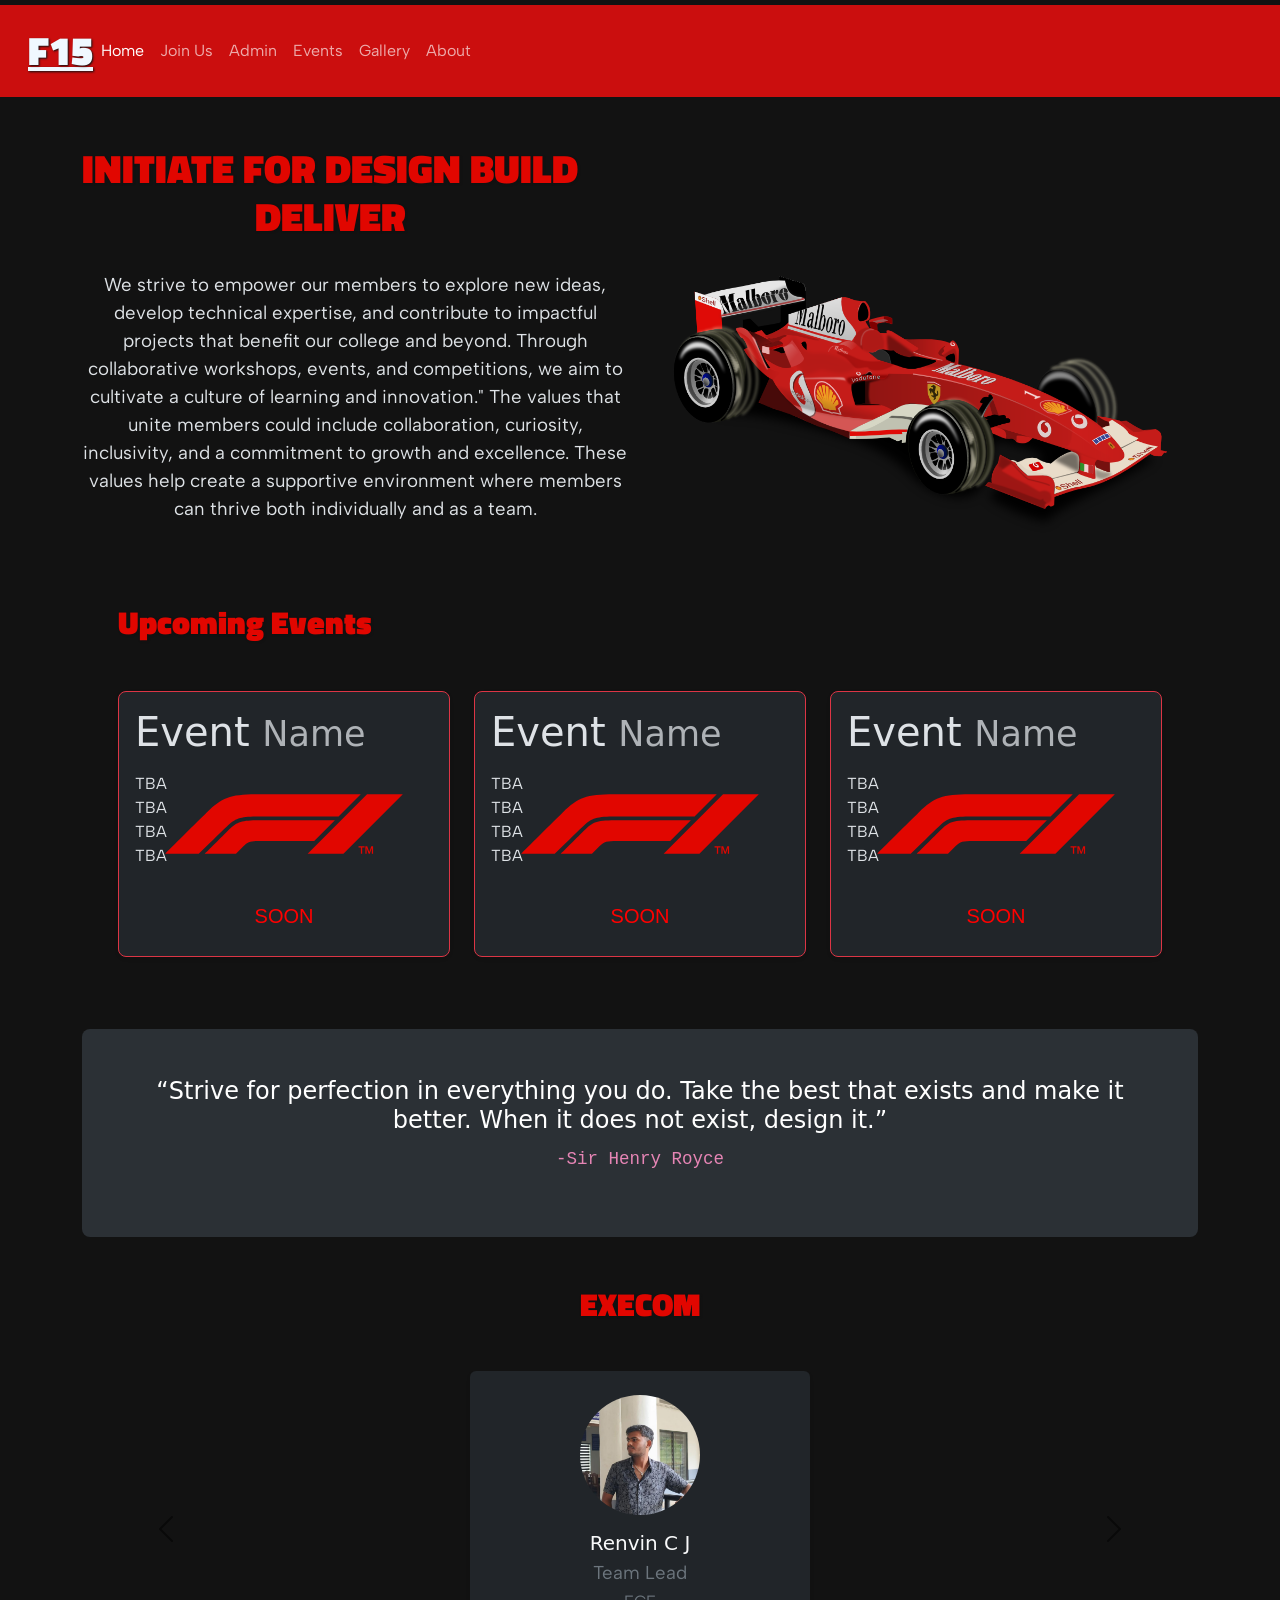
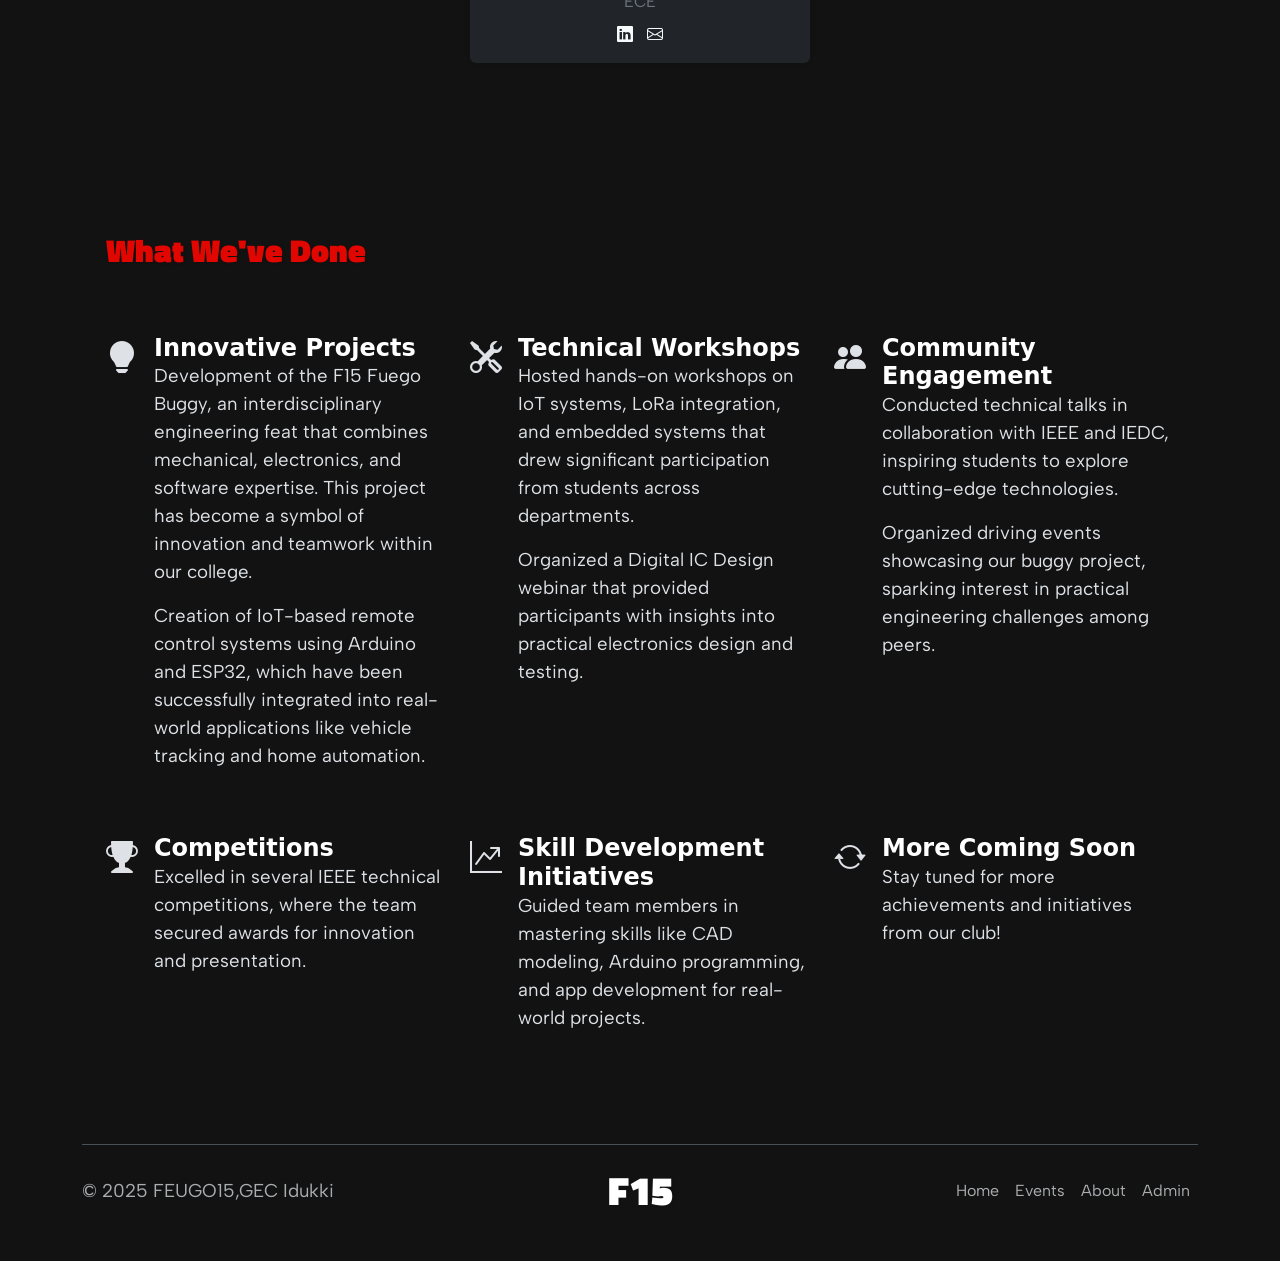
==== commit 1c1fd334: "tdy3" ====
--- a/index.html
+++ b/index.html
@@ -37,6 +37,9 @@
             <a class="nav-link" href="#event">Events</a>
           </li>
           <li class="nav-item dropdown">
+            <a class="nav-link" href="./gallery.html">Gallery</a>
+          </li>
+          <li class="nav-item dropdown">
             <a class="nav-link" href="./about.html">About</a>
           </li>
           <li class="nav-item">
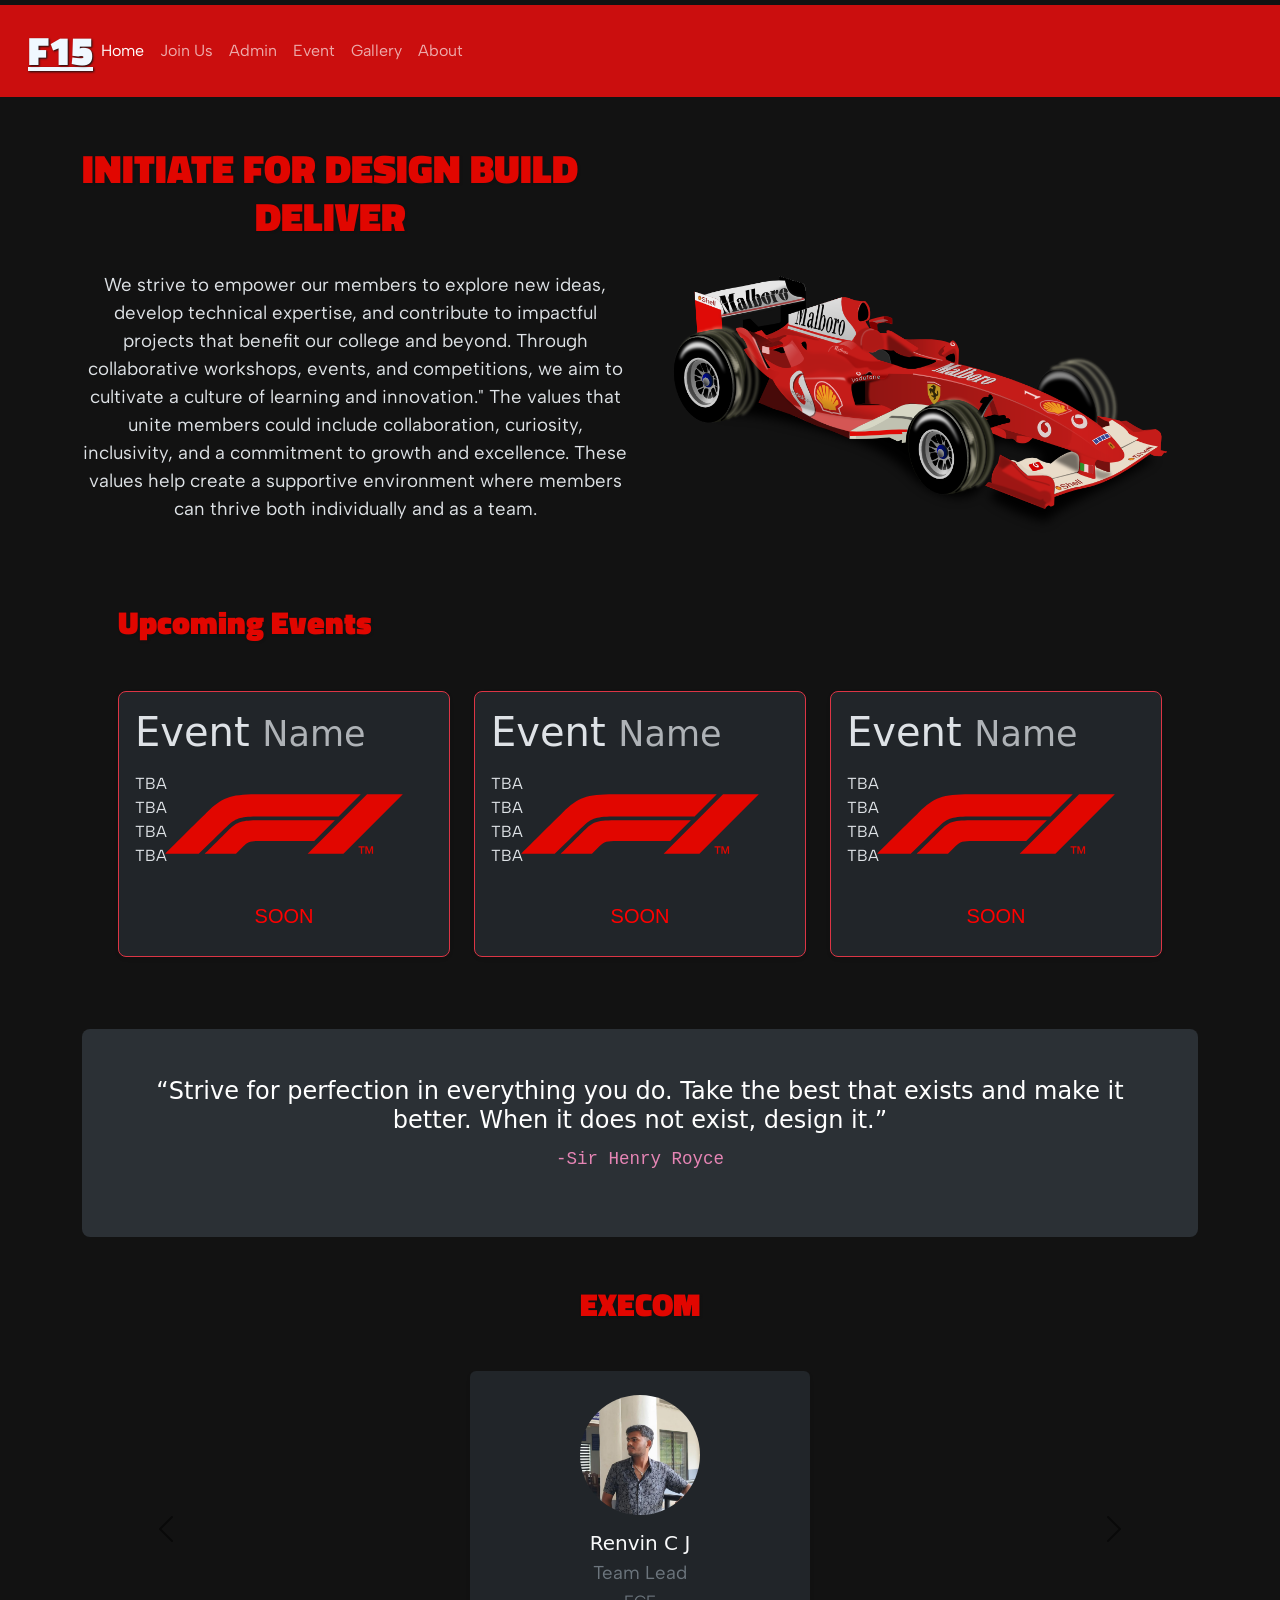
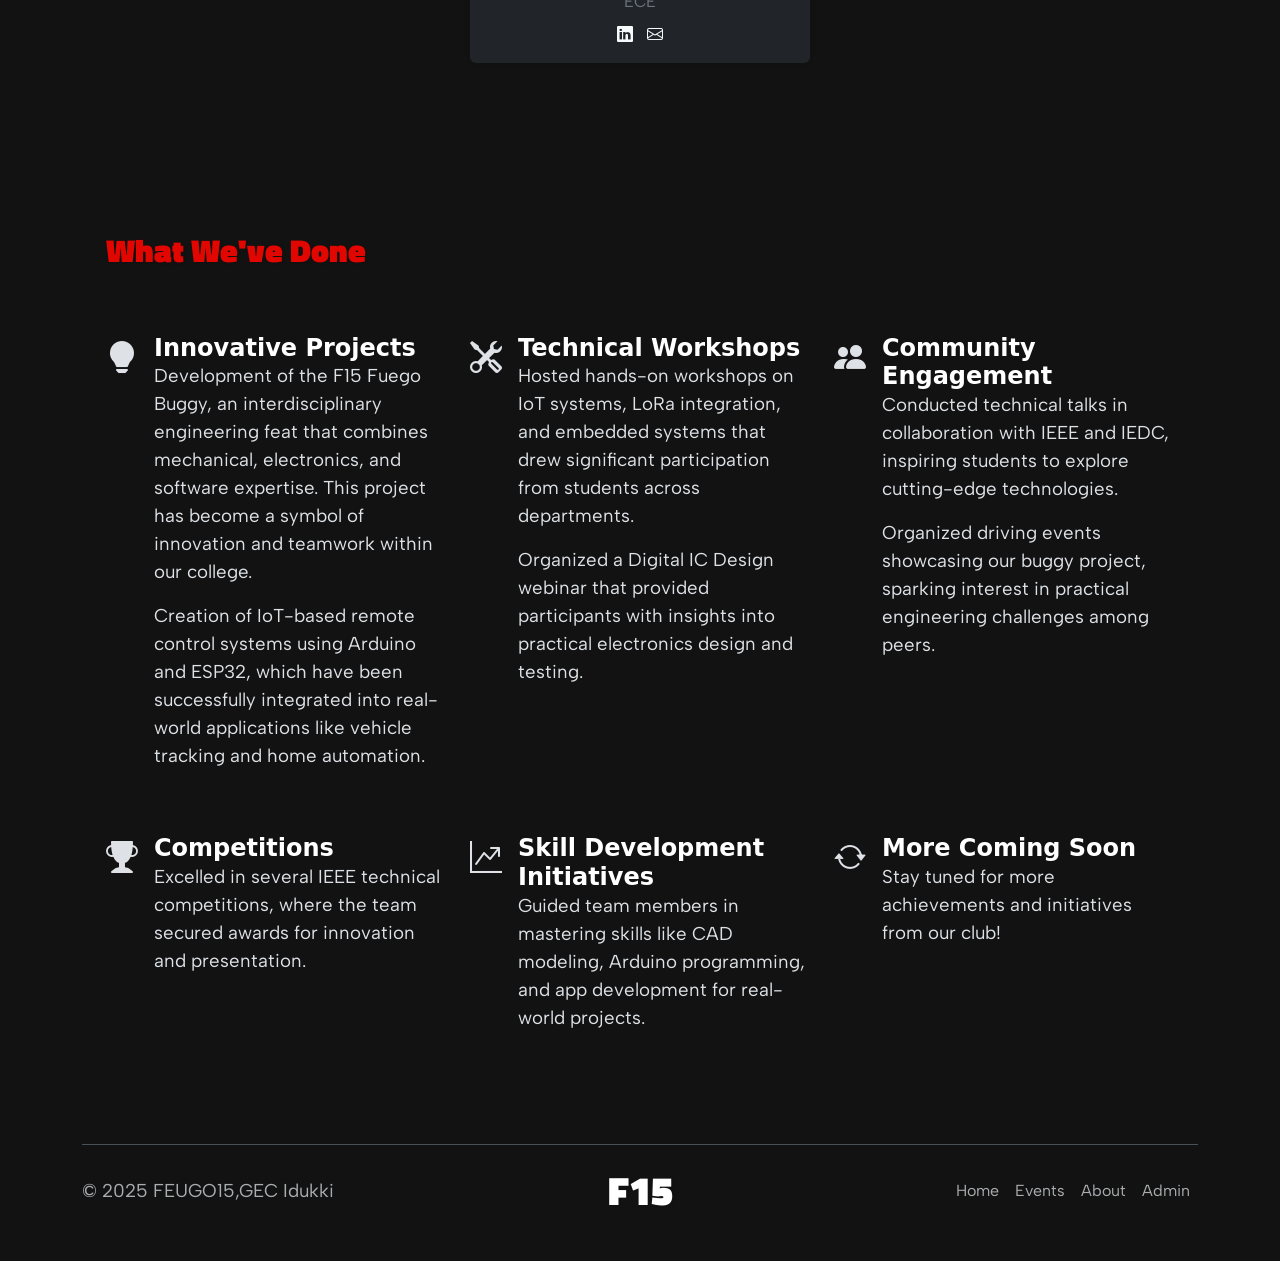
==== commit 39f49fe5: "index.html" ====
--- a/index.html
+++ b/index.html
@@ -34,7 +34,7 @@
             <a class="nav-link" href="#">Admin</a>
           </li>
           <li class="nav-item">
-            <a class="nav-link" href="#event">Events</a>
+            <a class="nav-link" href="#event">Event</a>
           </li>
           <li class="nav-item dropdown">
             <a class="nav-link" href="./gallery.html">Gallery</a>
@@ -363,4 +363,4 @@
 
     <script src="https://cdn.jsdelivr.net/npm/bootstrap@5.3.6/dist/js/bootstrap.bundle.min.js" integrity="sha384-j1CDi7MgGQ12Z7Qab0qlWQ/Qqz24Gc6BM0thvEMVjHnfYGF0rmFCozFSxQBxwHKO" crossorigin="anonymous"></script>
     </body>
-</html>+</html>
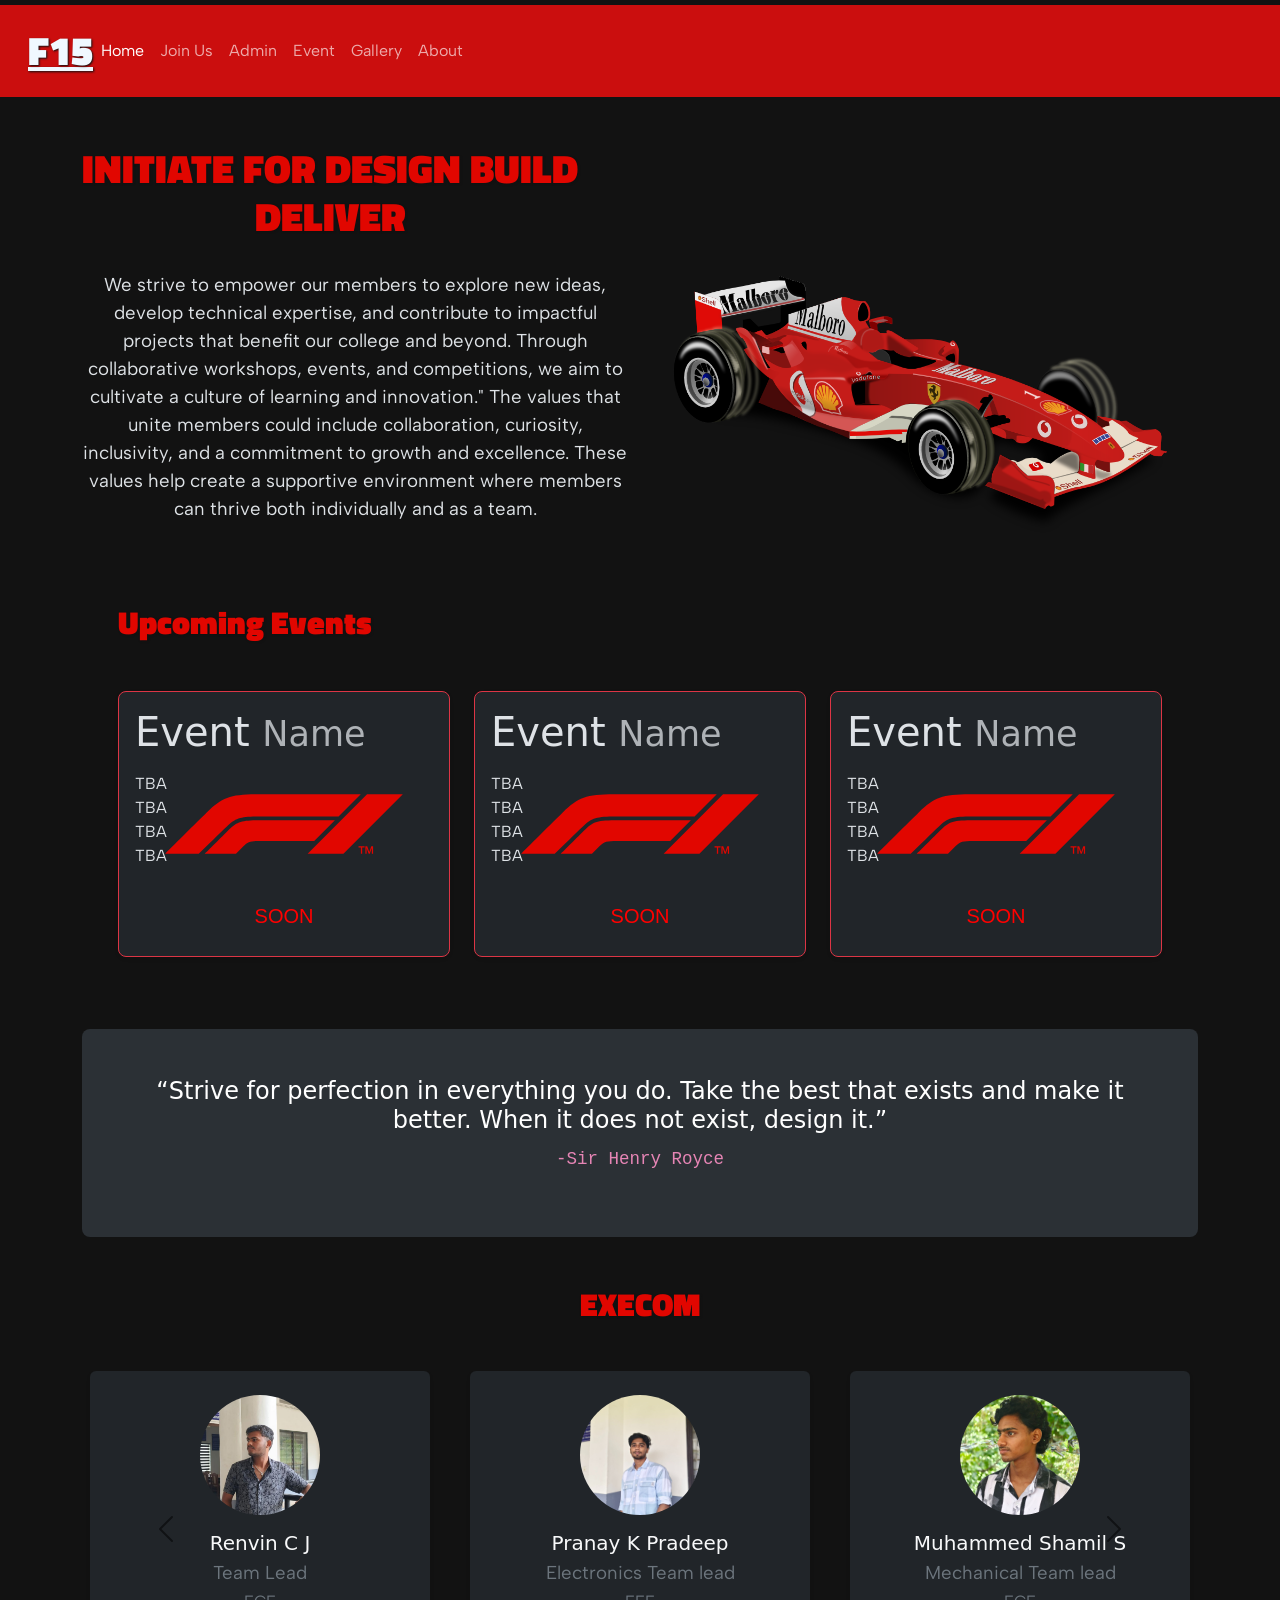
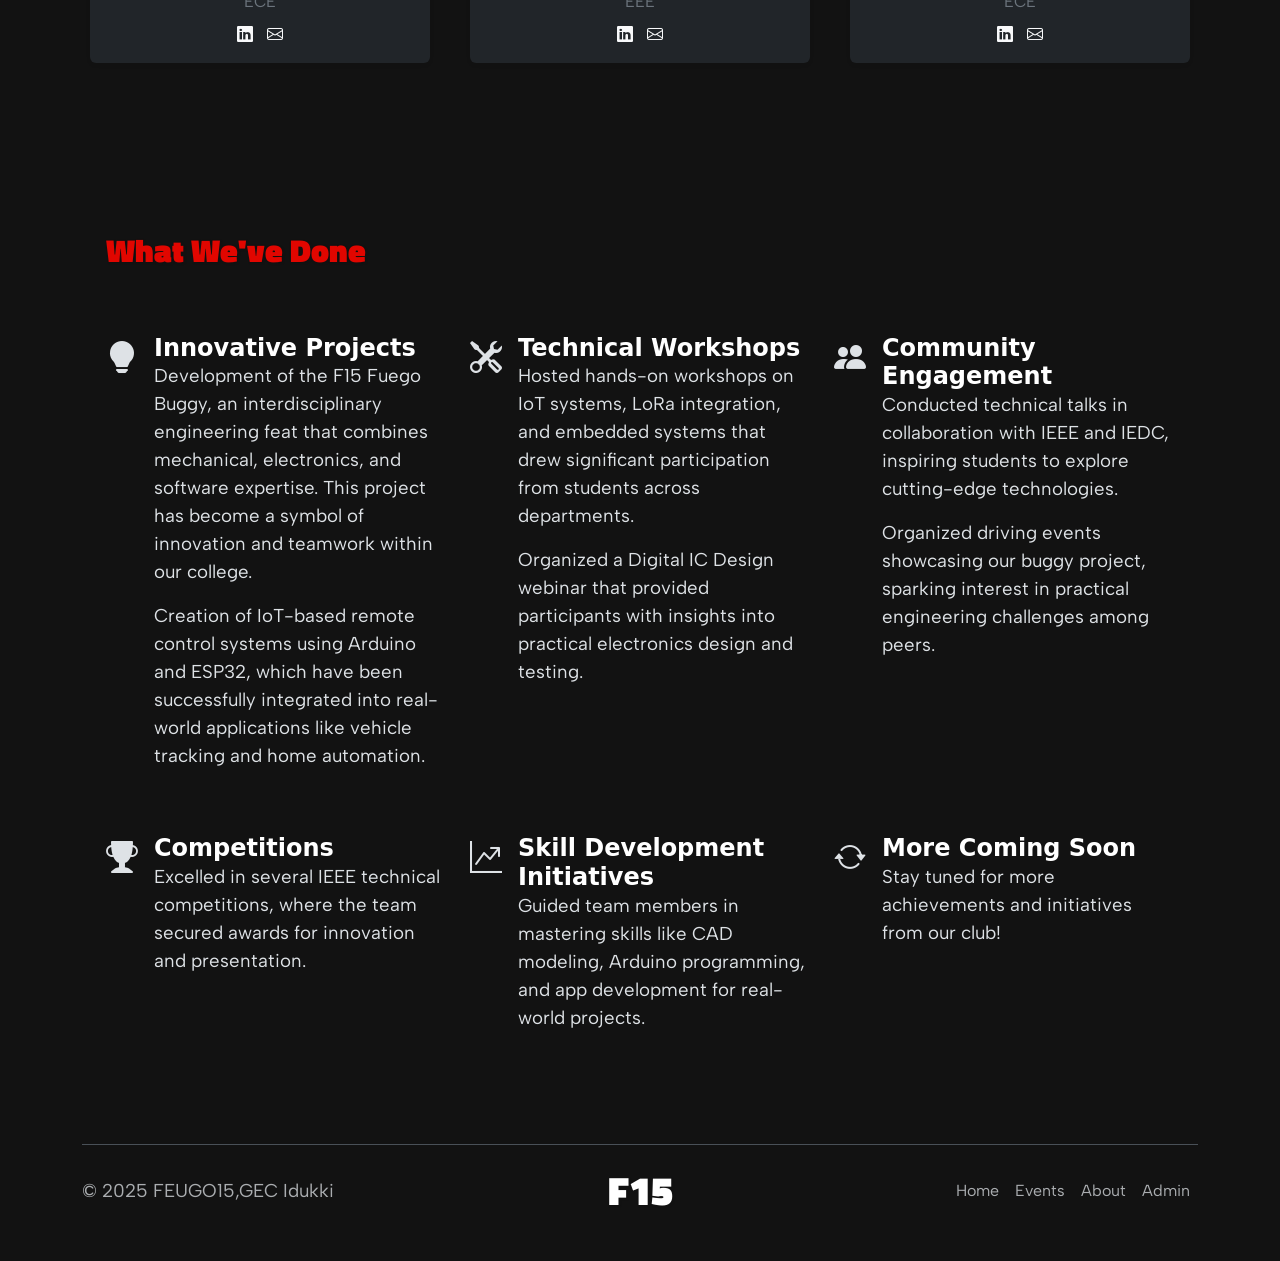
==== commit 15344d20: "Update index.html" ====
--- a/index.html
+++ b/index.html
@@ -154,13 +154,13 @@
                 </div>
               </div>
             </div>
-        <!----
+        
             <div class="col-12 col-sm-6 col-md-4 mb-4 d-none d-sm-block">
               <div class="card text-center border-0 shadow-sm bg-dark text-light mx-2">
                 <img src="./src/members/pranay.jpg" class="card-img-top rounded-circle mx-auto mt-4" alt="Pranay K Pradeep" style="width: 120px; height: 120px; object-fit: cover;">
                 <div class="card-body">
                   <h5 class="card-title mb-1">Pranay K Pradeep</h5>
-                  <p class="card-text mb-2 text-secondary">-----<br><span class="small">EEE</span></p>
+                  <p class="card-text mb-2 text-secondary">Electronics Team lead<br><span class="small">EEE</span></p>
                   <div>
                     <a href="#" class="text-light me-2"><i class="bi bi-linkedin"></i></a>
                     <a href="#" class="text-light"><i class="bi bi-envelope"></i></a>
@@ -173,7 +173,7 @@
                 <img src="./src/members/shamil.jpg" class="card-img-top rounded-circle mx-auto mt-4" alt="Muhammed Shamil S" style="width: 120px; height: 120px; object-fit: cover;">
                 <div class="card-body">
                   <h5 class="card-title mb-1">Muhammed Shamil S</h5>
-                  <p class="card-text mb-2 text-secondary">-----<br><span class="small">ECE</span></p>
+                  <p class="card-text mb-2 text-secondary">Mechanical Team lead<br><span class="small">ECE</span></p>
                   <div>
                     <a href="#" class="text-light me-2"><i class="bi bi-linkedin"></i></a>
                     <a href="#" class="text-light"><i class="bi bi-envelope"></i></a>
@@ -183,7 +183,7 @@
             </div>
           </div>
         </div>
-        <!-- Slide 2 --
+   <!--
         <div class="carousel-item">
           <div class="row justify-content-center">
             <div class="col-12 col-sm-6 col-md-4 mb-4">
